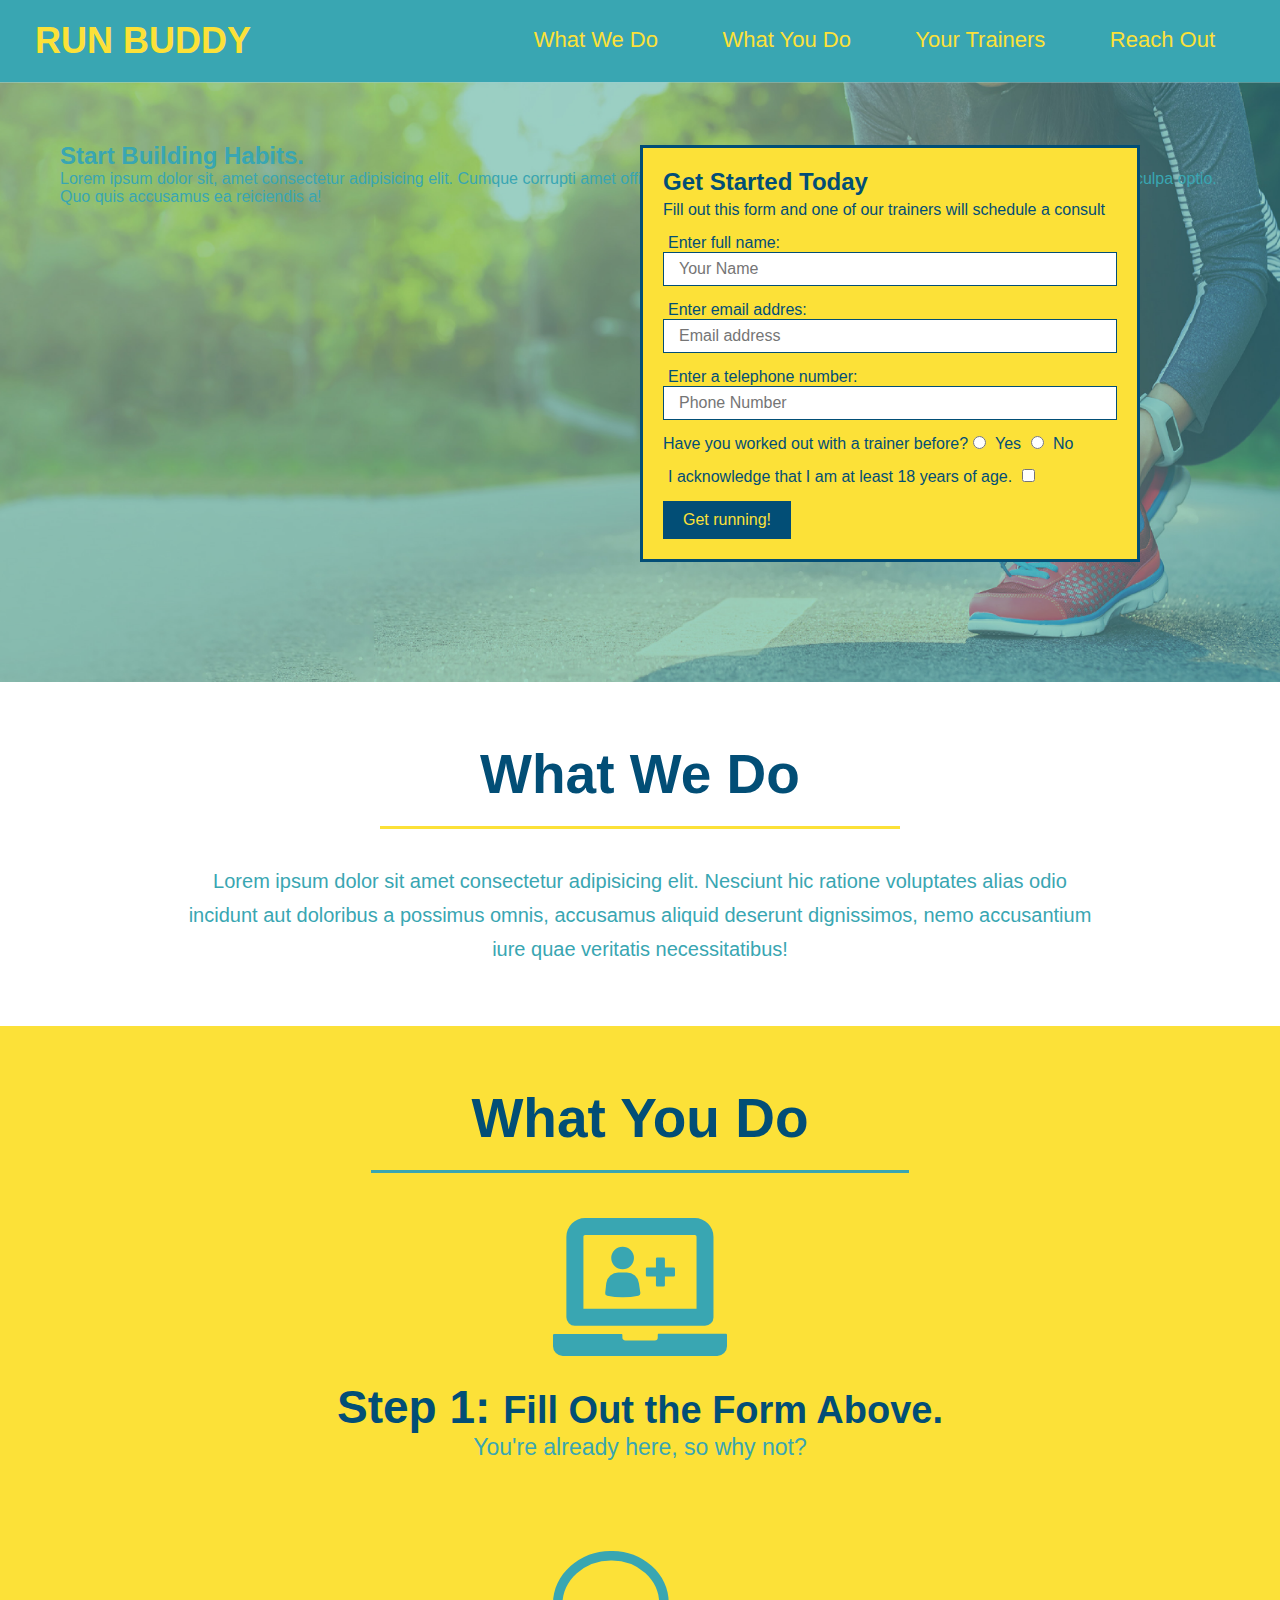
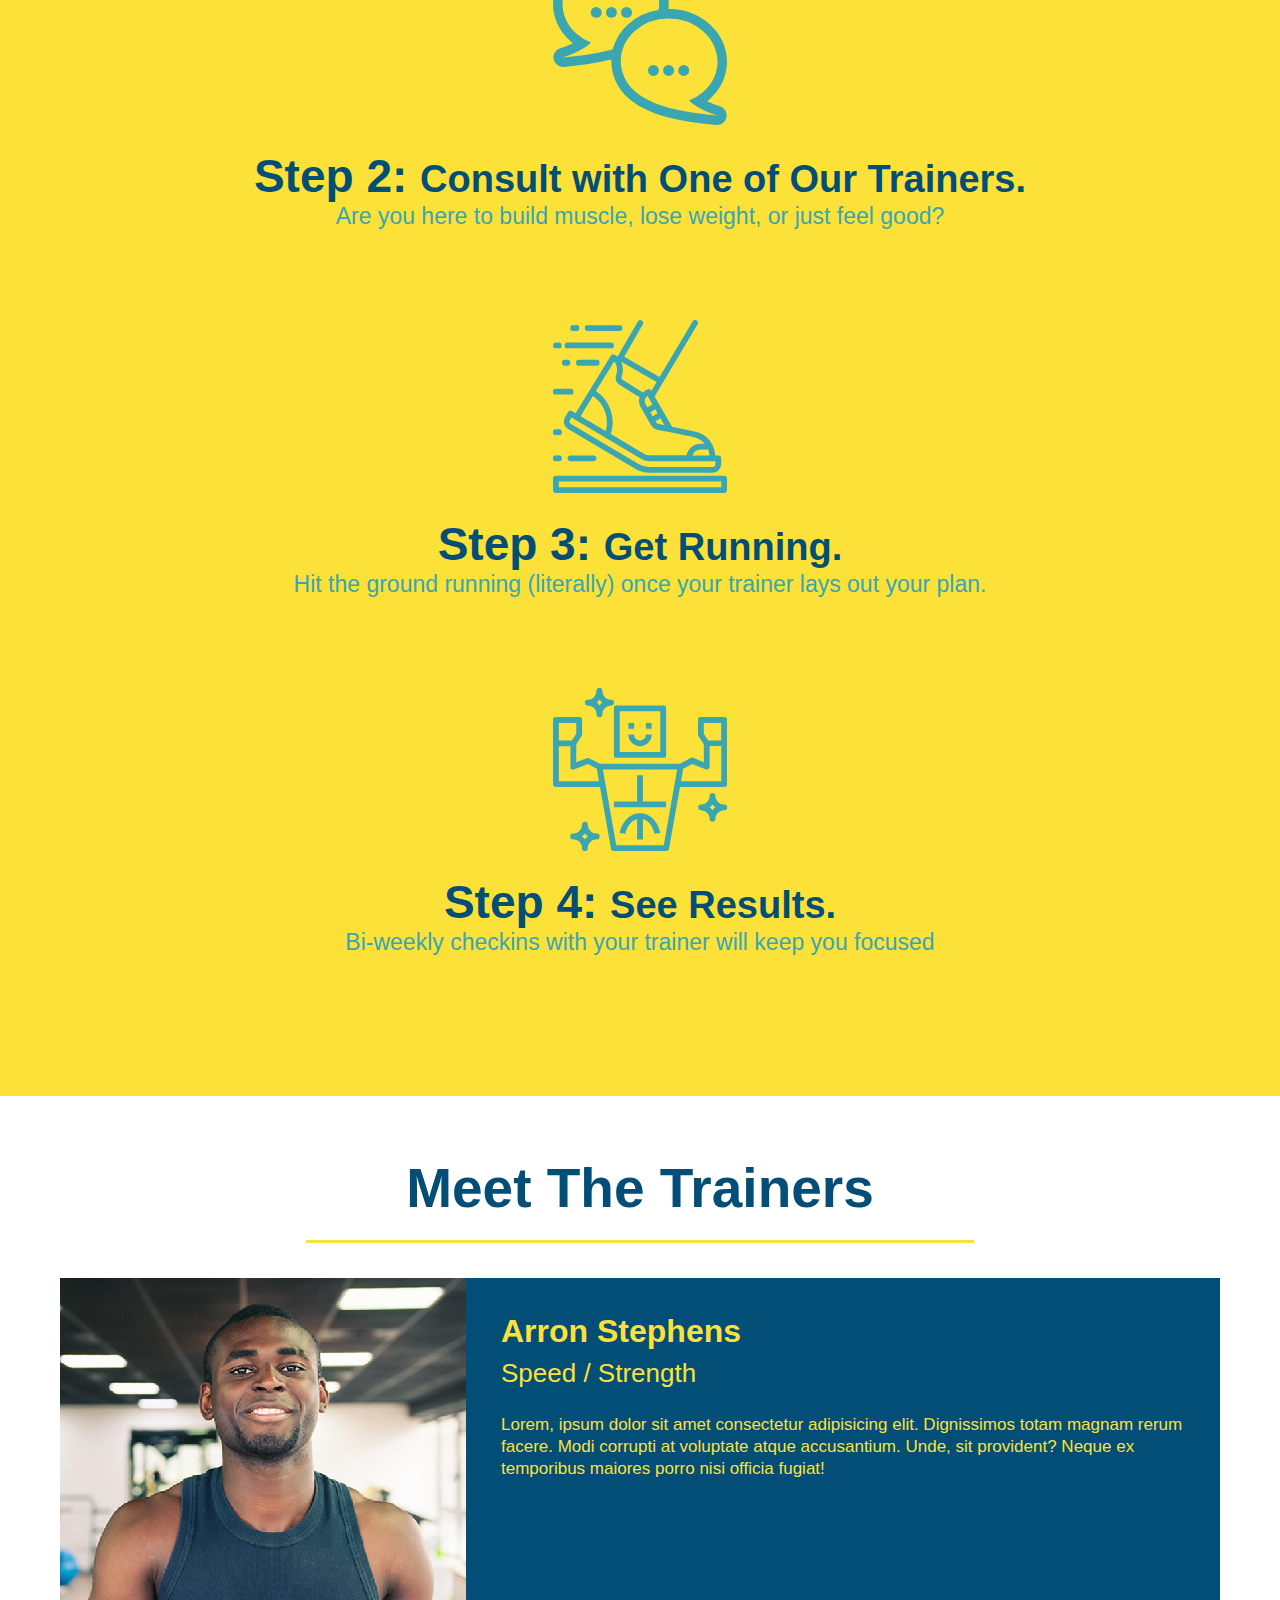
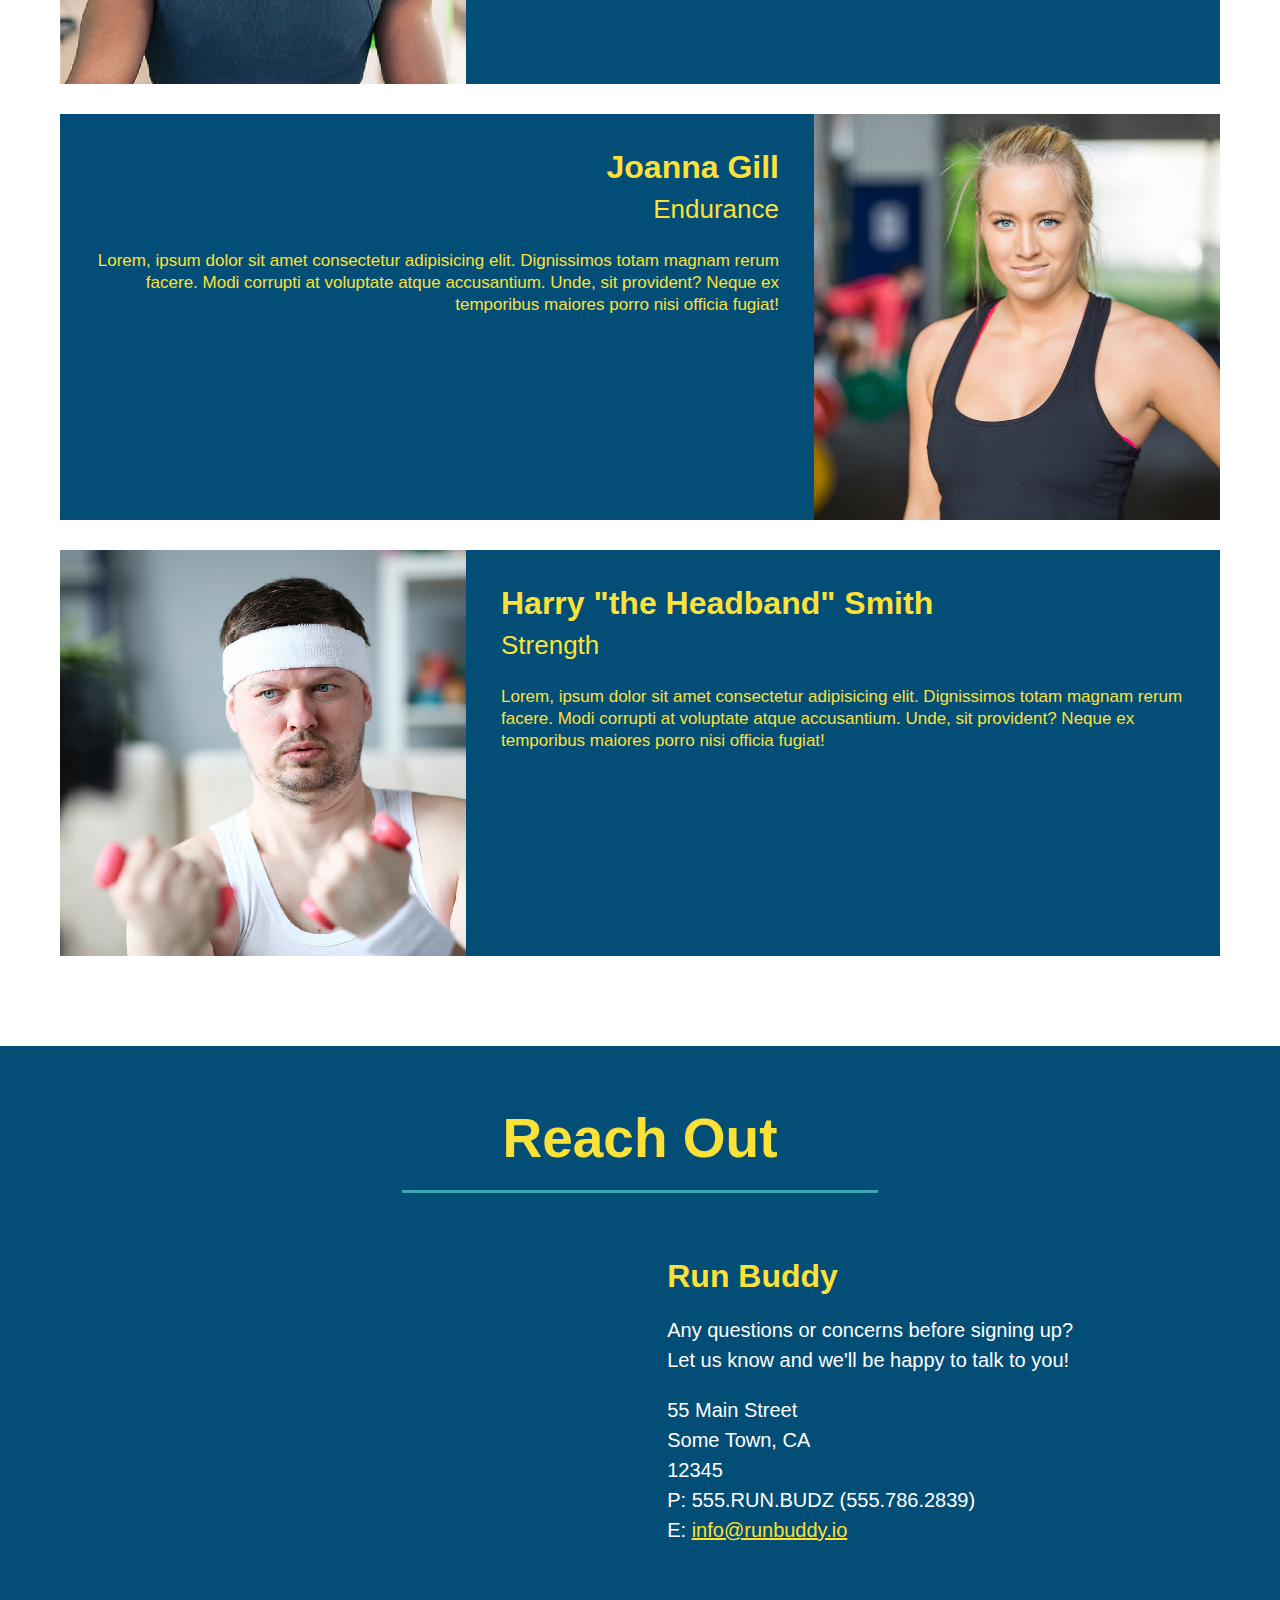
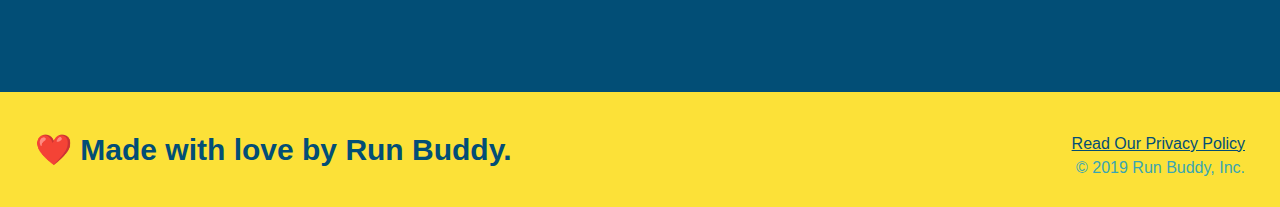
==== index.html @ 81997b93 "add content to hero, replace image" ====
<!DOCTYPE html>
<html lang="en">

<head>
    <meta charset="UTF-8" />
    <title> Run Buddy</title>
    <link rel="stylesheet" href="./assets/css/style.css" />
</head>
   
<body>
    <!-- navigation-->
    <header>
        <h1> 
            <a href="./index.html">RUN BUDDY</a>
        </h1>
        <nav>
            <ul>
                <li>
                    <a href="#what-we-do">What We Do</a>
                </li>
                <li>
                    <a href="#what-you-do">What You Do</a>
                </li>
                <li>
                    <a href="#your-trainers">Your Trainers</a>
                </li>
                <li>
                    <a href="#reach-out">Reach Out</a>
                </li>
            </ul>
        </nav>
    </header>

    <!-- hero/jumbotron-->
    <section class='hero'>
        <div class="hero-cta">
            <h2>Start Building Habits.</h2>
            <p>
                Lorem ipsum dolor sit, amet consectetur adipisicing elit. Cumque corrupti amet officia quaerat in iste quasi earum voluptas molestiae ea ullam expedita, culpa optio. Quo quis accusamus ea reiciendis a!
            </p>
        </div>
        <div class="hero-form">
            <h3>Get Started Today</h3>
            <p>Fill out this form and one of our trainers will schedule a consult</p>
        <!-- form element-->
        <form>
            <label for="name">Enter full name:</label>
            <input type="text" placeholder="Your Name" name="name" id="name" class="form-input" />
            <label for="email">Enter email addres:</label>
            <input type="email" placeholder="Email address" name="email" id="email" class="form-input" />
            <label for="phone">Enter a telephone number:</label>
            <input type="tel" placeholder="Phone Number" name="phone" id="phone" class="form-input" />
            <p>
                Have you worked out with a trainer before?
                <input type="radio" name="trainer-confirm" id="trainer-yes" />
                <label for="trainer-yes">Yes</label>
                <input type="radio" name="trainer-confirm" id="trainer-no" />
                <label for="trainer-no">No</label>
            </p>
            <p>
                <label for="checkbox">
                    I acknowledge that I am at least 18 years of age.
                </label>
                <input type="checkbox" name="age-confirm" id="checkbox" />
            </p>
            <button type="submit">
                Get running!
            </button>
        </form>
        </div>
    </section>
        
    <!-- "what we do" section-->
    <section id="what-we-do" class="intro">
        <h2 class="section-title primary-border">What We Do</h2>
        <p>
            Lorem ipsum dolor sit amet consectetur adipisicing elit. Nesciunt hic ratione voluptates alias odio incidunt aut doloribus a possimus omnis, accusamus aliquid deserunt dignissimos, nemo accusantium iure quae veritatis necessitatibus!
        </p>
    </section>

    <!-- "what you do" section-->
    <section id="what-you-do" class="steps">
        <h2 class="section-title secondary-border"> What You Do</h2>

        <div>
            <img src="./assets/images/step-1.svg" alt="" />
            <h3>Step 1: <span>Fill Out the Form Above.</span></h3>
            <p>You're already here, so why not?</p>
        </div>

        <div>
            <img src="./assets/images/step-2.svg" alt="" />
            <h3>Step 2: <span>Consult with One of Our Trainers.</span></h3>
            <p>Are you here to build muscle, lose weight, or just feel good?</p>
        </div>

        <div>
            <img src="./assets/images/step-3.svg" alt="" />
            <h3>Step 3: <span>Get Running.</span></h3>
            <p>Hit the ground running (literally) once your trainer lays out your plan.</p>
        </div>

        <div>
            <img src="./assets/images/step-4.svg" alt="" />
            <h3>Step 4: <span>See Results.</span></h3>
            <p>Bi-weekly checkins with your trainer will keep you focused</p>
        </div>
    </section>

    <!-- "meet the trainers" section-->
    <section id="your-trainers" class="trainers">
        <h2 class="section-title primary-border">Meet The Trainers</h2>
        <!-- first trainer bio-->
        <article class="trainer">
            <img src="./assets/images/trainer-1.jpg" alt="Arron stephens in his workout clothes, ready to pump iron" />
            <div class="trainer-bio text-left">
                <h3>Arron Stephens</h3>
                <h4>Speed / Strength</h4>
                <p>
                    Lorem, ipsum dolor sit amet consectetur adipisicing elit. Dignissimos totam magnam rerum facere. Modi corrupti at voluptate atque accusantium. Unde, sit provident? Neque ex temporibus maiores porro nisi officia fugiat!
                </p>
            </div>
        </article>
        <!-- second trainer bio-->
        <article class="trainer">
            <div class="trainer-bio text-right">
                <h3>Joanna Gill</h3>
                <h4>Endurance</h4>
                <p>
                    Lorem, ipsum dolor sit amet consectetur adipisicing elit. Dignissimos totam magnam rerum facere. Modi corrupti at voluptate atque accusantium. Unde, sit provident? Neque ex temporibus maiores porro nisi officia fugiat!
                </p>
            </div>
            <img src="./assets/images/trainer-2.jpg" alt="Joanna Gill cooling off after a workout" />
        </article>
        <!-- third trainer bio-->
        <article class="trainer">
            <img src="./assets/images/trainer-3.jpg" alt="Harry Smith wearing a headband and lifting comically small pink weights" />
            <div class="trainer-bio text-left">
                <h3>Harry "the Headband" Smith</h3>
                <h4>Strength</h4>
                <p>
                    Lorem, ipsum dolor sit amet consectetur adipisicing elit. Dignissimos totam magnam rerum facere. Modi corrupti at voluptate atque accusantium. Unde, sit provident? Neque ex temporibus maiores porro nisi officia fugiat!
                </p>
            </div>
        </article>
    </section>

    <!-- "reach out" section-->
    <section id="reach-out" class="contact">
        <h2 class="section-title secondary-border">Reach Out</h2>
        <div class="contact-info">
            <iframe 
                src="https://www.google.com/maps/embed?pb=!1m18!1m12!1m3!1d3446.4292578360155!2d-97.71061668530689!3d30.253348315629456!2m3!1f0!2f0!3f0!3m2!1i1024!2i768!4f13.1!3m3!1m2!1s0x8644b42d68828623%3A0xf485d83ab73805e8!2s209%20Tillery%20Square%2C%20Austin%2C%20TX%2078702!5e0!3m2!1sen!2sus!4v1611860622263!5m2!1sen!2sus"
                frameborder="0" 
                style="border:0;" 
                allowfullscreen
                >
            </iframe>
            <div>
                <h3>Run Buddy</h3>
                <p>
                    Any questions or concerns before signing up?
                    <br />
                     Let us know and we'll be happy to talk to you!
                 </p>
                 <address>
                    55 Main Street <br />
                    Some Town, CA <br />
                    12345 <br />
                    P: 555.RUN.BUDZ (555.786.2839)<br />
                    E: <a href="mailto:info@runbuddy.io">info@runbuddy.io</a>
                </address>
            </div>
        </div>    
     </section>

     <!-- footer-->
    <footer>
        <h2>❤️ Made with love by Run Buddy. </h2>
        <div>
            <a href="./privacy-policy.html">Read Our Privacy Policy</a> <br />
            &copy; 2019 Run Buddy, Inc.
        </div>
    </footer>
</body>

</html>
---- assets/css/style.css ----
* {
    margin: 0;
    padding: 0;
    box-sizing: border-box;
}

body {
    color: #39a6b2;
    font-family: Helvetica, Arial, sans-serif;
}

/* Header Style Start */
header {
    padding: 20px 35px;
    background-color: #39a6b2;
}

header h1 {
    font-weight: bold;
    font-size: 36px;
    color: #fce138;
    margin:0;
    display: inline;
}

header a{
    text-decoration: none;
    color: #fce138;
}

header nav {
    float: right;
    margin: 7px 0;
}

header nav ul li {
    display: inline;
}

header nav ul li a {
    margin: 0 30px;
    font-weight: lighter;
    font-size: 22px;
}
/* Header Style End */

/*Footer Style Start */
footer {
    background: #fce138;
    width: 100%;
    padding: 40px 35px;
}

footer h2 {
    display: inline;
    color: #024e76;
    font-size: 30px;
    margin: 0;
}

footer div {
    float: right;
    line-height: 1.5;
    text-align: right;
}

footer a {
    color: #024e76
}

section {
    padding:60px;
}
/* Footer Style End*/

/*Hero Style Start*/
.hero {
    background-image: url("../images/hero-bg.jpg");
    height: 600px;
    background-size: cover;
    background-position: center;
    position: relative;
}

.hero-form {
    color: #024e76;
    background-color: #fce138;
    padding: 20px;
    width: 500px;
    border: solid 3px #024e76;
    position: absolute;
    bottom: 120px;
    right: 140px;
}

.hero-form h3 {
    font-size: 24px;
    margin: 0;
}

.hero-form p {
    margin: 5px 0 15px 0;
}

.form-input {
    border: 1px solid #024e76;
    display: block;
    padding: 7px 15px;
    font-size: 16px;
    color: #024e76;
    width: 100%;
    margin-bottom: 15px;
}

.hero-form label {
    margin: 0 5px;
}

.hero-form button {
    color: #fce138;
    background-color: #024e76;
    border: none;
    padding: 10px 20px;
    font-size: 16px;
}
/*Hero Style End*/

/* What We Do Start */
.intro {
    text-align: center;
}

.intro p {
    line-height: 1.7;
    color: #39a6b2;
    width: 80%;
    font-size: 20px;
    margin: 0 auto;
}

.steps {
    text-align: center;
    background: #fce138;
}

.steps div {
    margin-bottom: 80px;
}

.steps img {
    width: 15%;
    margin: 10px 0;
}

.steps h3 {
    color: #024e76;
    font-size: 46px;
    margin-top: 10px;
}

.steps p {
    color: #39a6b2;
    font-size: 23px;
}

.steps span {
    font-size: 38px;
}

.section-title {
    font-size: 55px;
    color: #024e76;
    margin-bottom: 35px;
    padding: 0 100px 20px 100px;
    display: inline-block;
    border-bottom: 3px solid;
}

.primary-border {
    border-color: #fce138;
}

.secondary-border {
    border-color: #39a6b2;
}
/* What We Do End */

/* Trainers Style Start */
.trainers {
    text-align: center;
}

.trainer {
    width: 900 px;
    margin: 0 auto 30px auto;
    background: #024e76;
    color: #fce138;
    overflow: auto;
}

.trainer img {
    width: 35%;
    float: left;
}

.trainer-bio {
    padding: 35px;
    float: left;
    width: 65%;
}

.text-left {
    text-align: left;
}

.text-right {
    text-align: right;
}

.trainer-bio h3 {
    font-size: 32px;
    margin-bottom: 8px;
}

.trainer-bio h4 {
    font-weight: lighter;
    font-size: 26px;
    margin-bottom: 25px;
}

.trainer-bio p {
    font-size: 17px;
    line-height: 1.3;
}
/* Trainers Style End */

/* Reach Out Style Start*/
.contact {
    text-align: center;
    background: #024e76;
}

.contact h2 {
    color: #fce138;
}

.contact-info iframe {
    width: 400px;
    height: 400px;
}

.contact-info div {
    width: 410px;
    display: inline-block;
    vertical-align: top;
    text-align: left;
    margin: 30px 0 0 60px;
    color: white;
}

.contact-info h3 {
    color: #fce138;
    font-size: 32px;
}

.contact-info p, 
.contact-info address {
    margin: 20px 0;
    line-height: 1.5;
    font-size: 20px;
    font-style: normal;
}

.contact-info a {
    color: #fce138;
}
/* Reach Out Style End*/
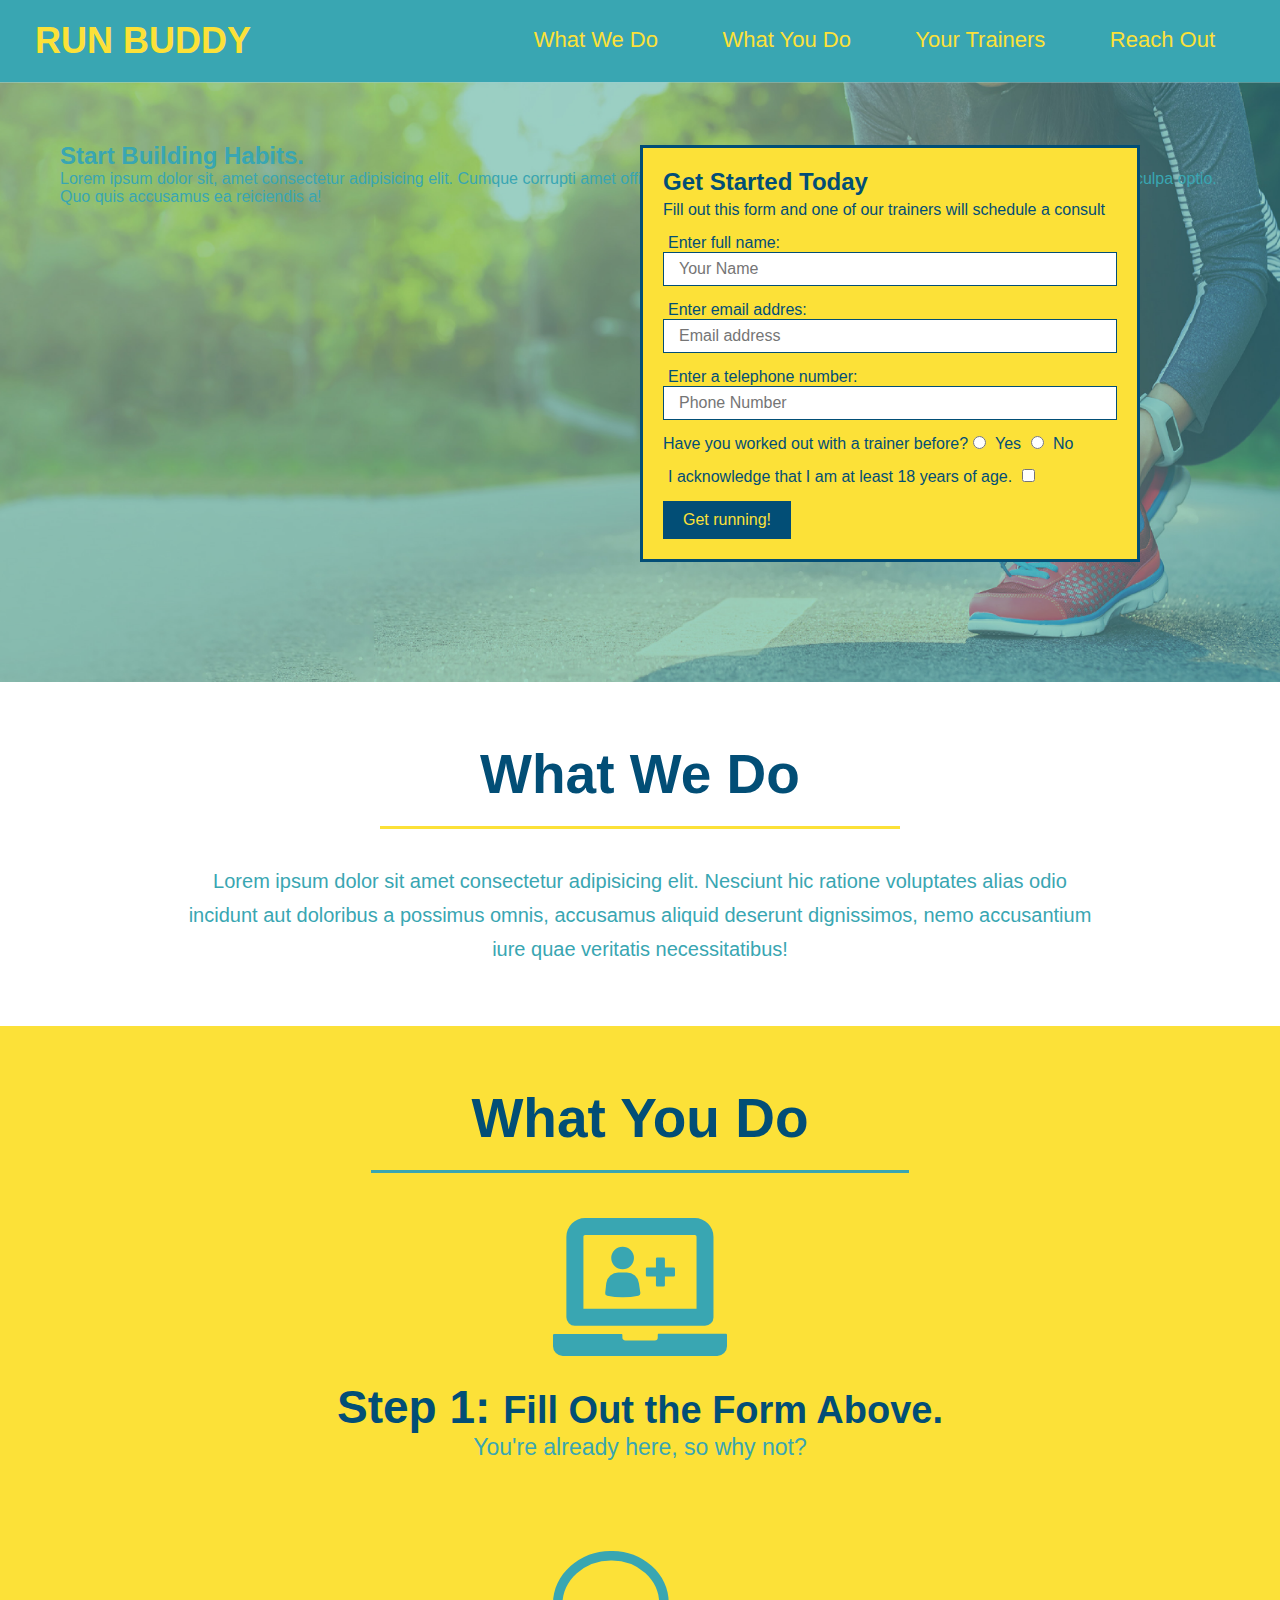
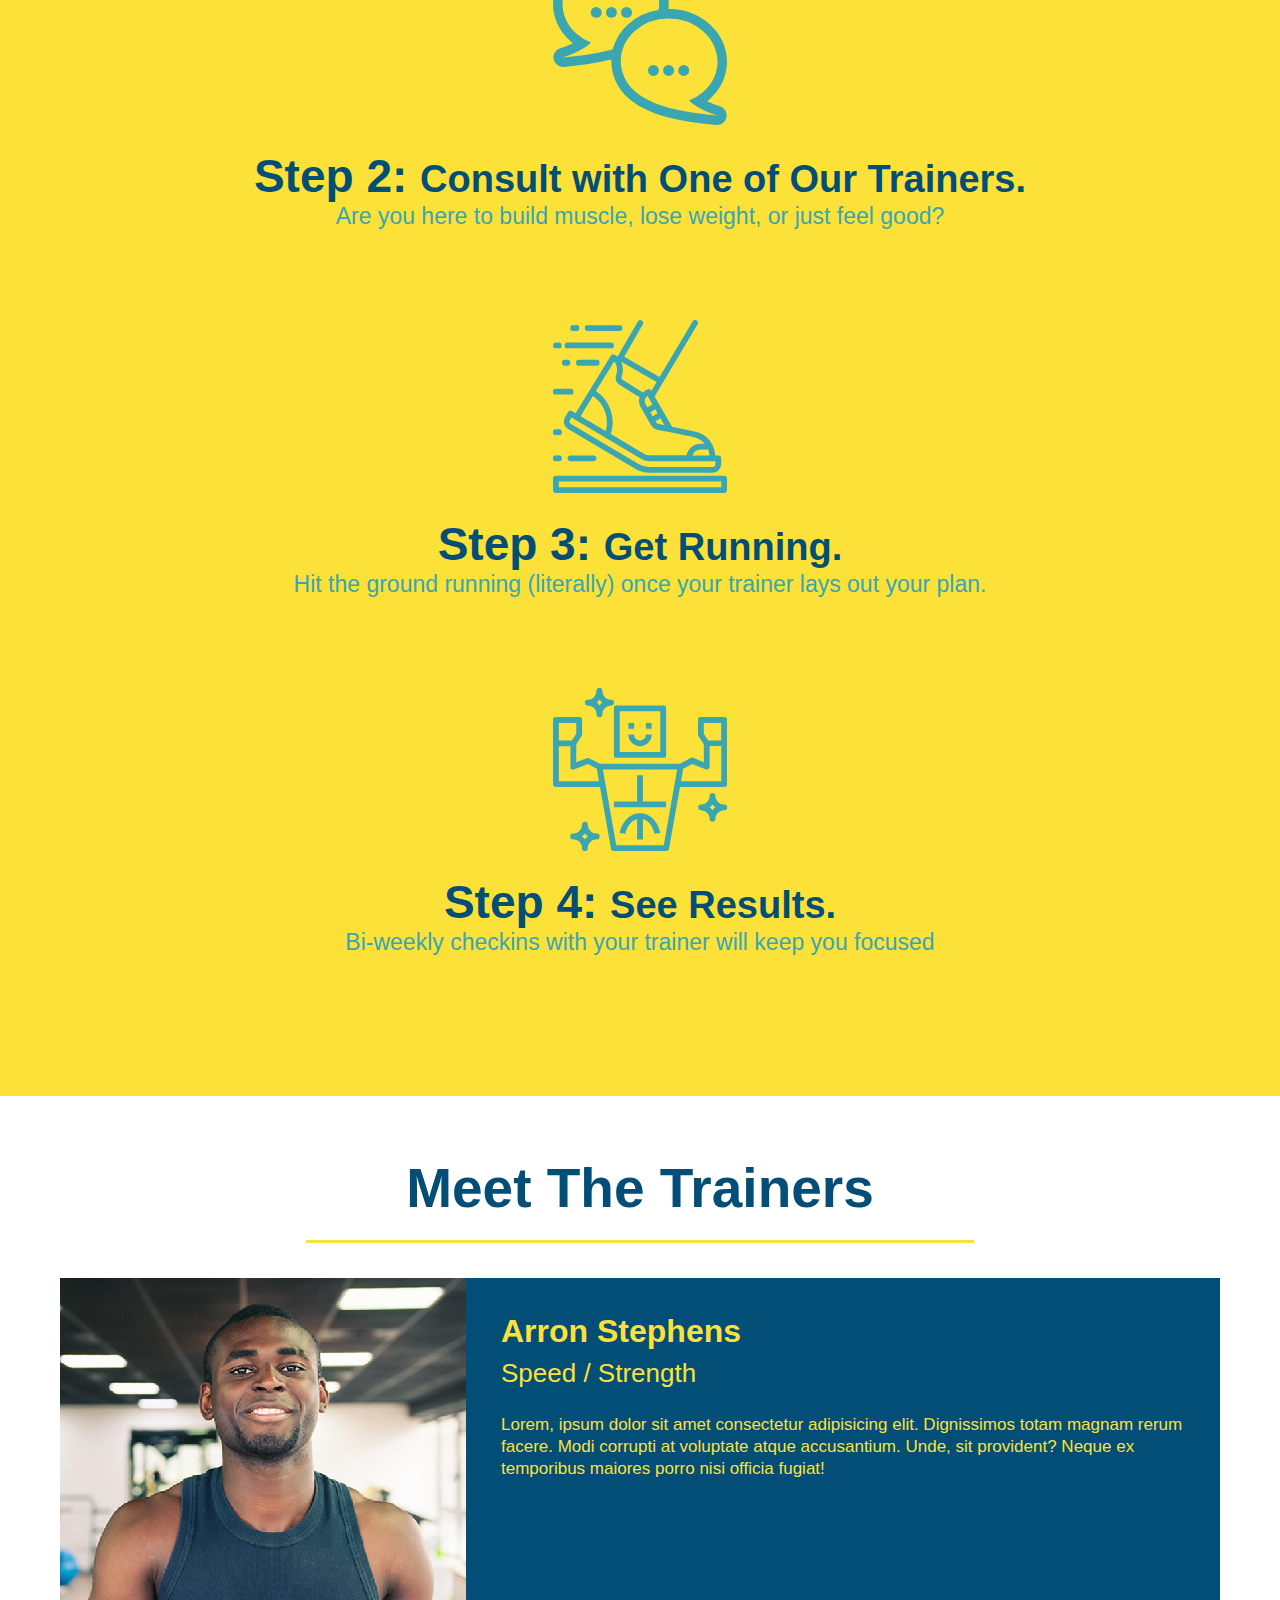
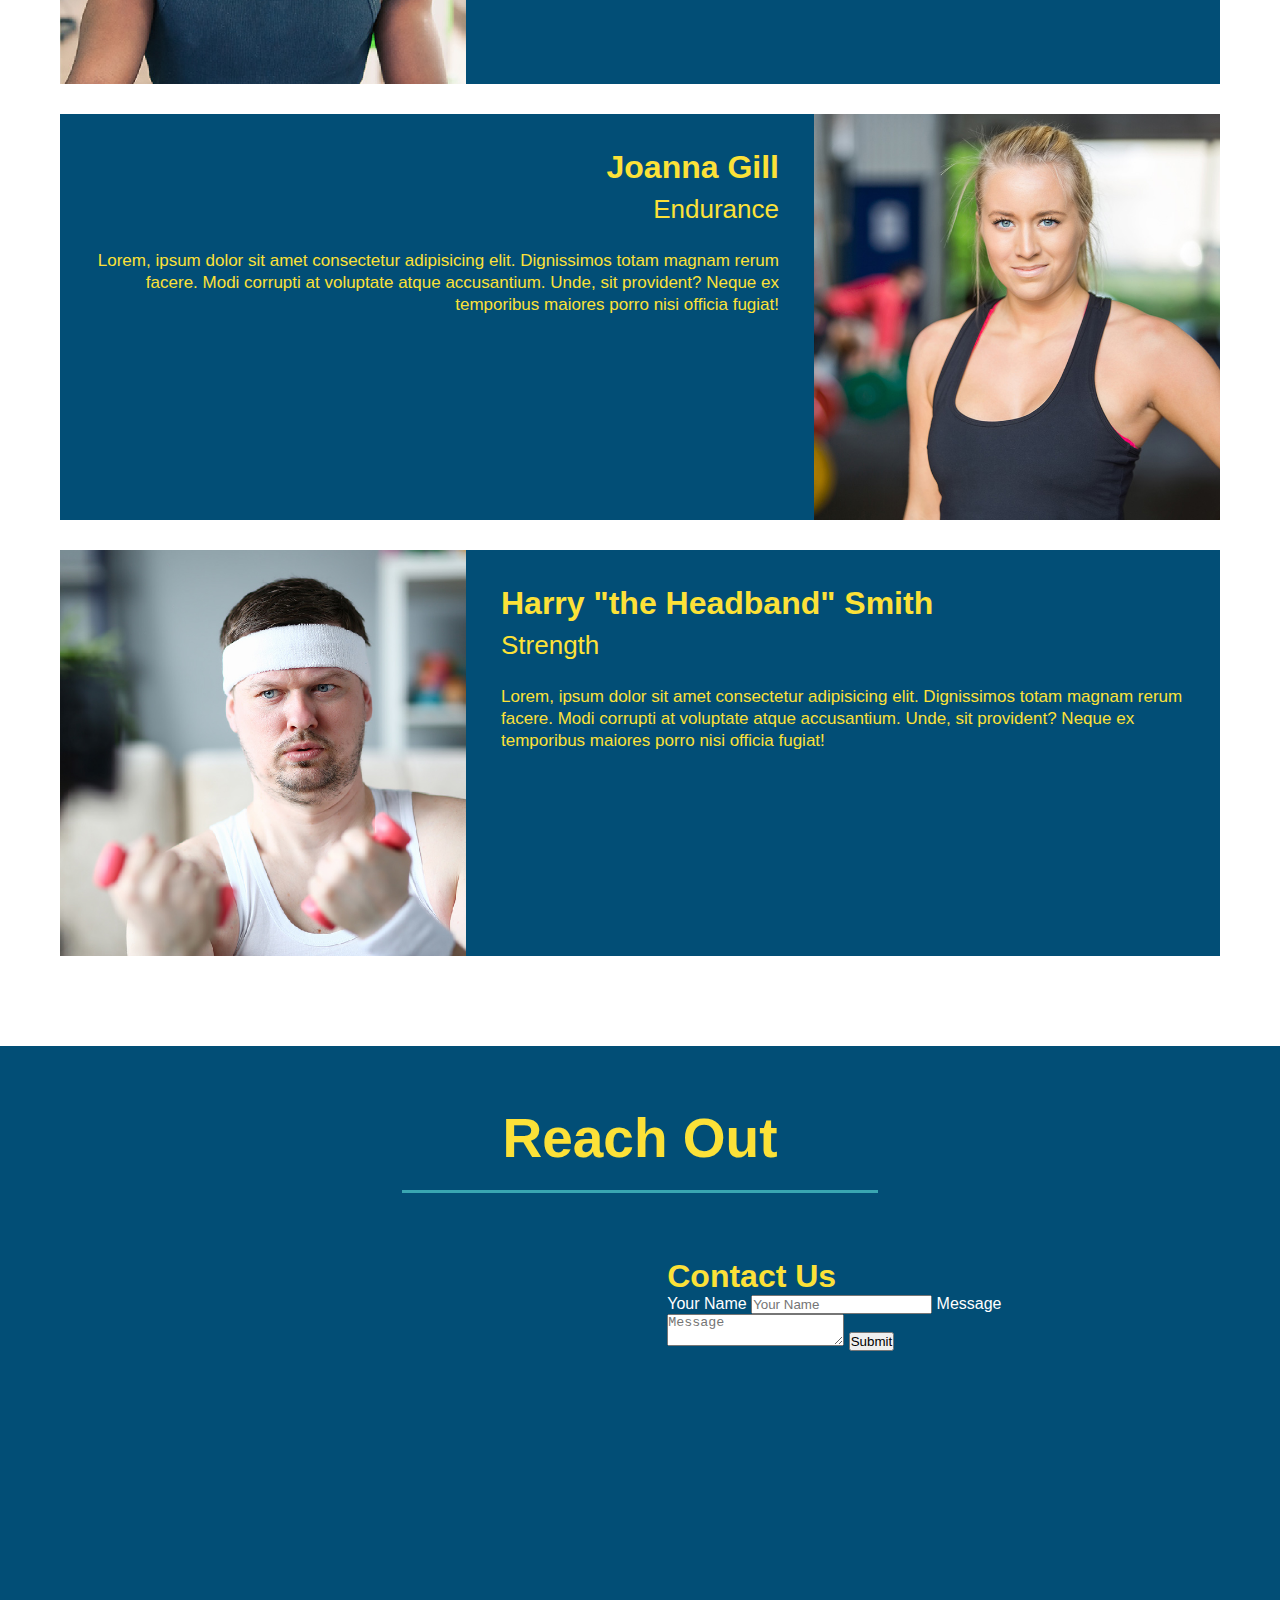
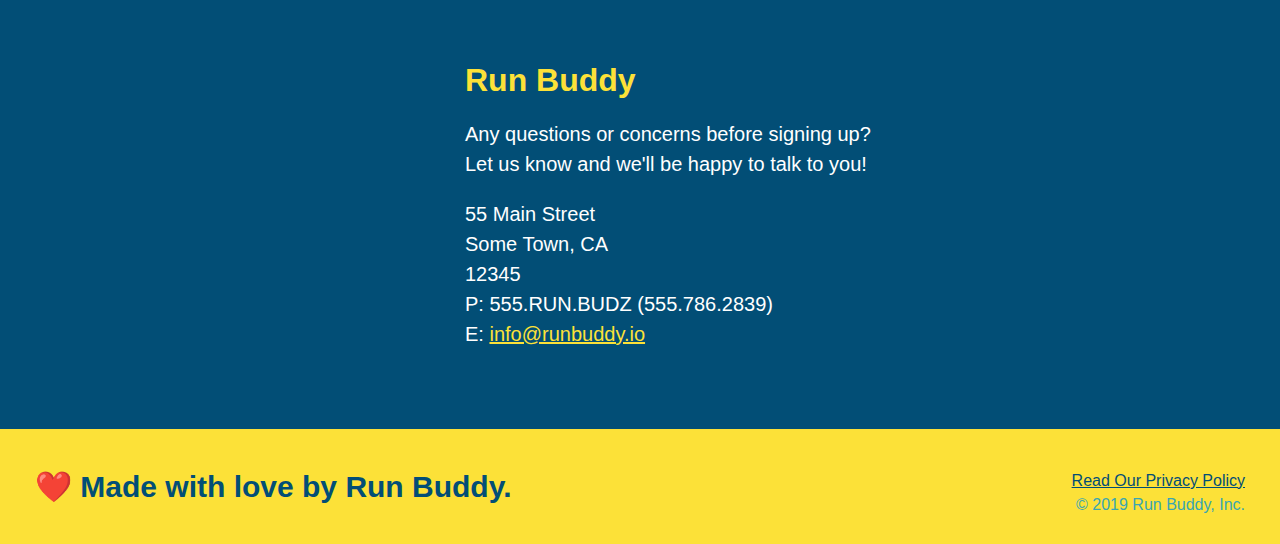
==== commit 1cef2538: "add contact form" ====
--- a/index.html
+++ b/index.html
@@ -156,6 +156,18 @@
                 allowfullscreen
                 >
             </iframe>
+            <div class="contact-form">
+                <h3>Contact Us</h3>
+                <form>
+                   <label for="contact-name">Your Name</label>
+                   <input type="text" id="contact-name" placeholder="Your Name" />
+              
+                   <label for="contact-message">Message</label>
+                   <textarea id="contact-message" placeholder="Message"></textarea>
+              
+                   <button type="submit">Submit</button>
+                </form>
+            </div>
             <div>
                 <h3>Run Buddy</h3>
                 <p>
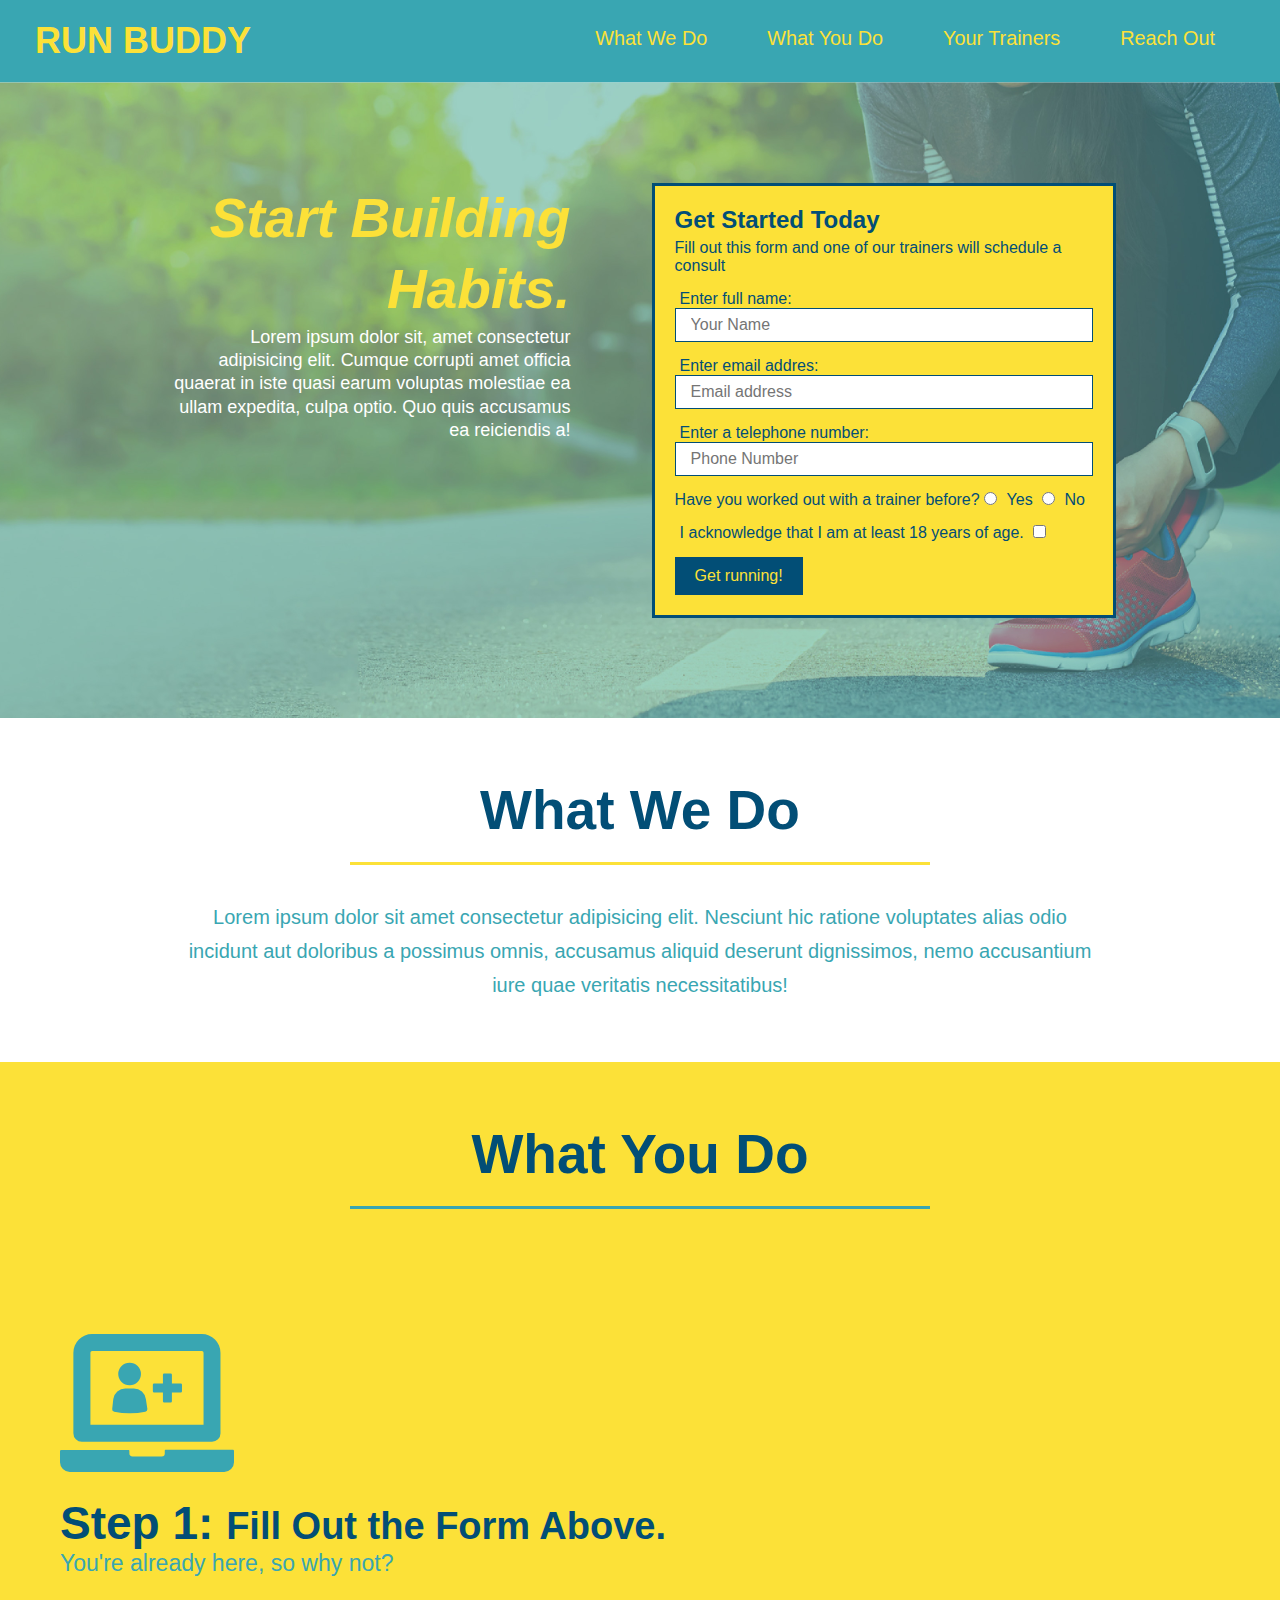
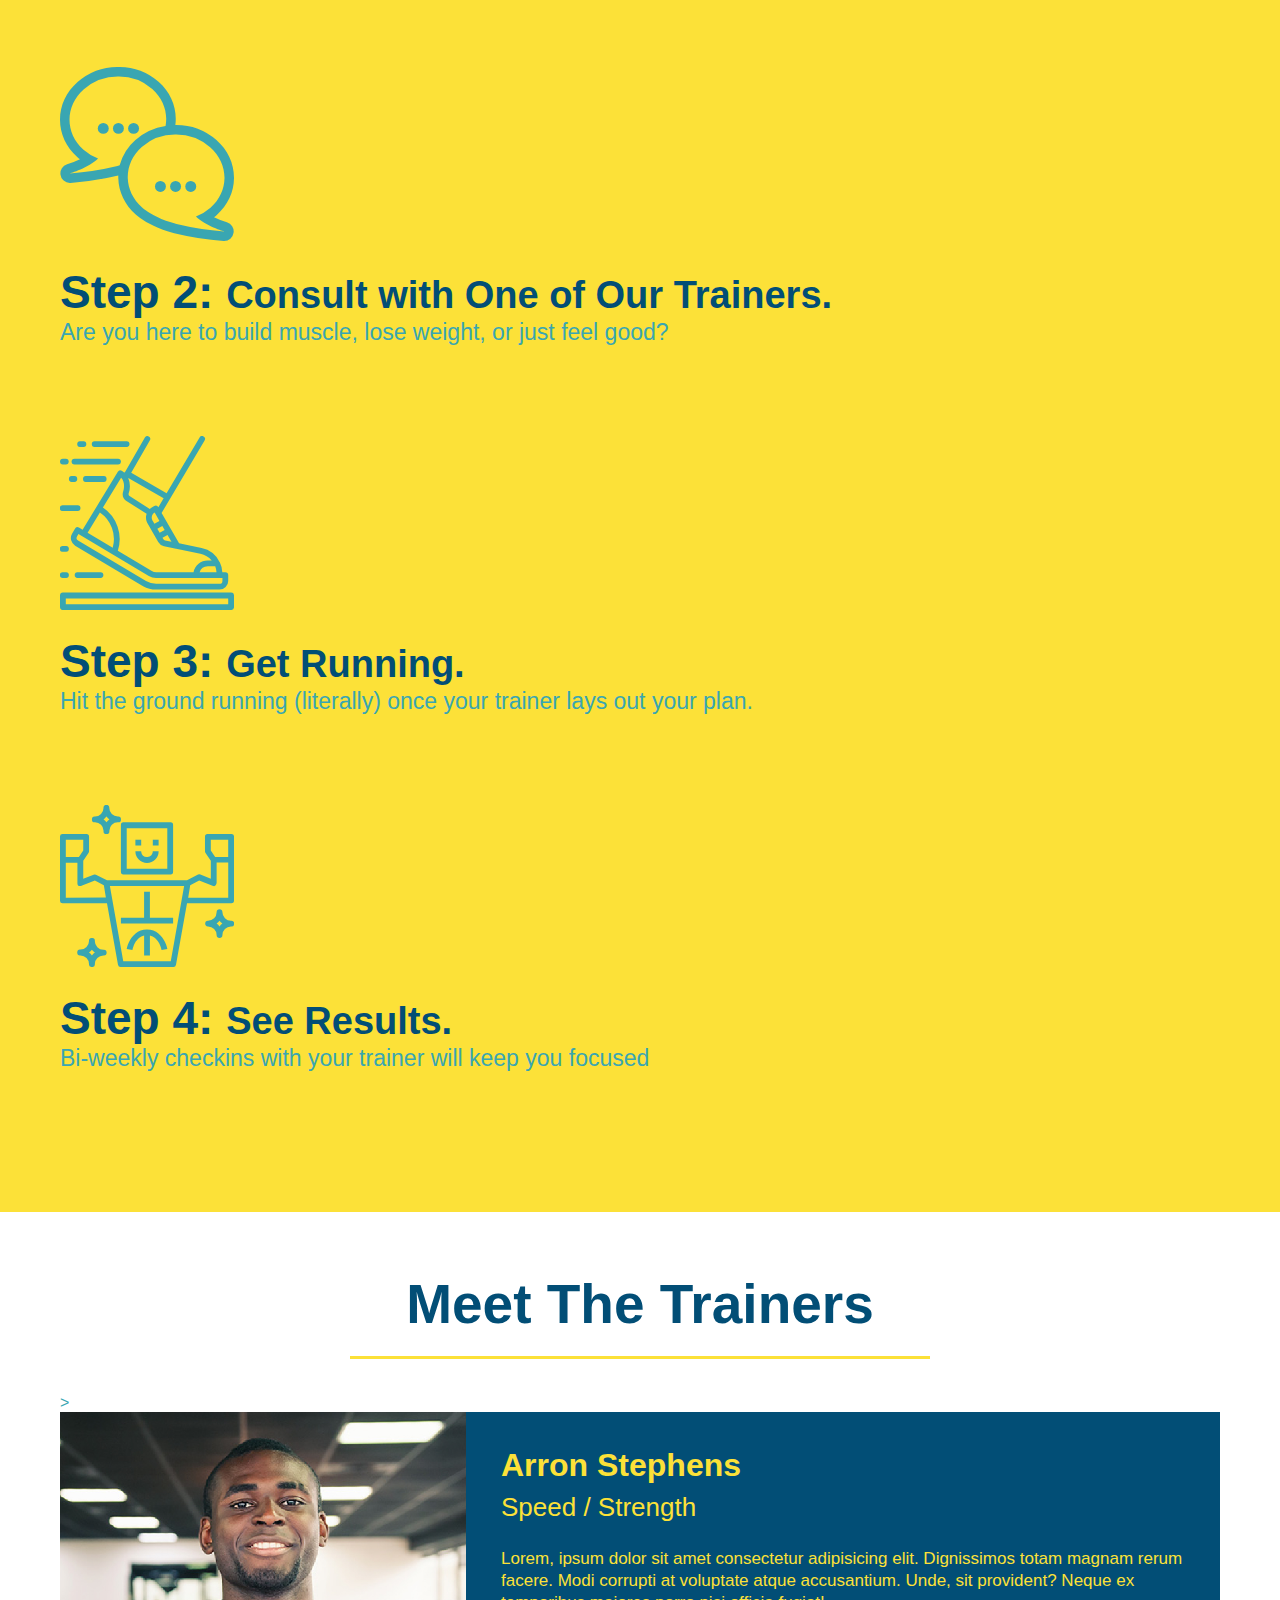
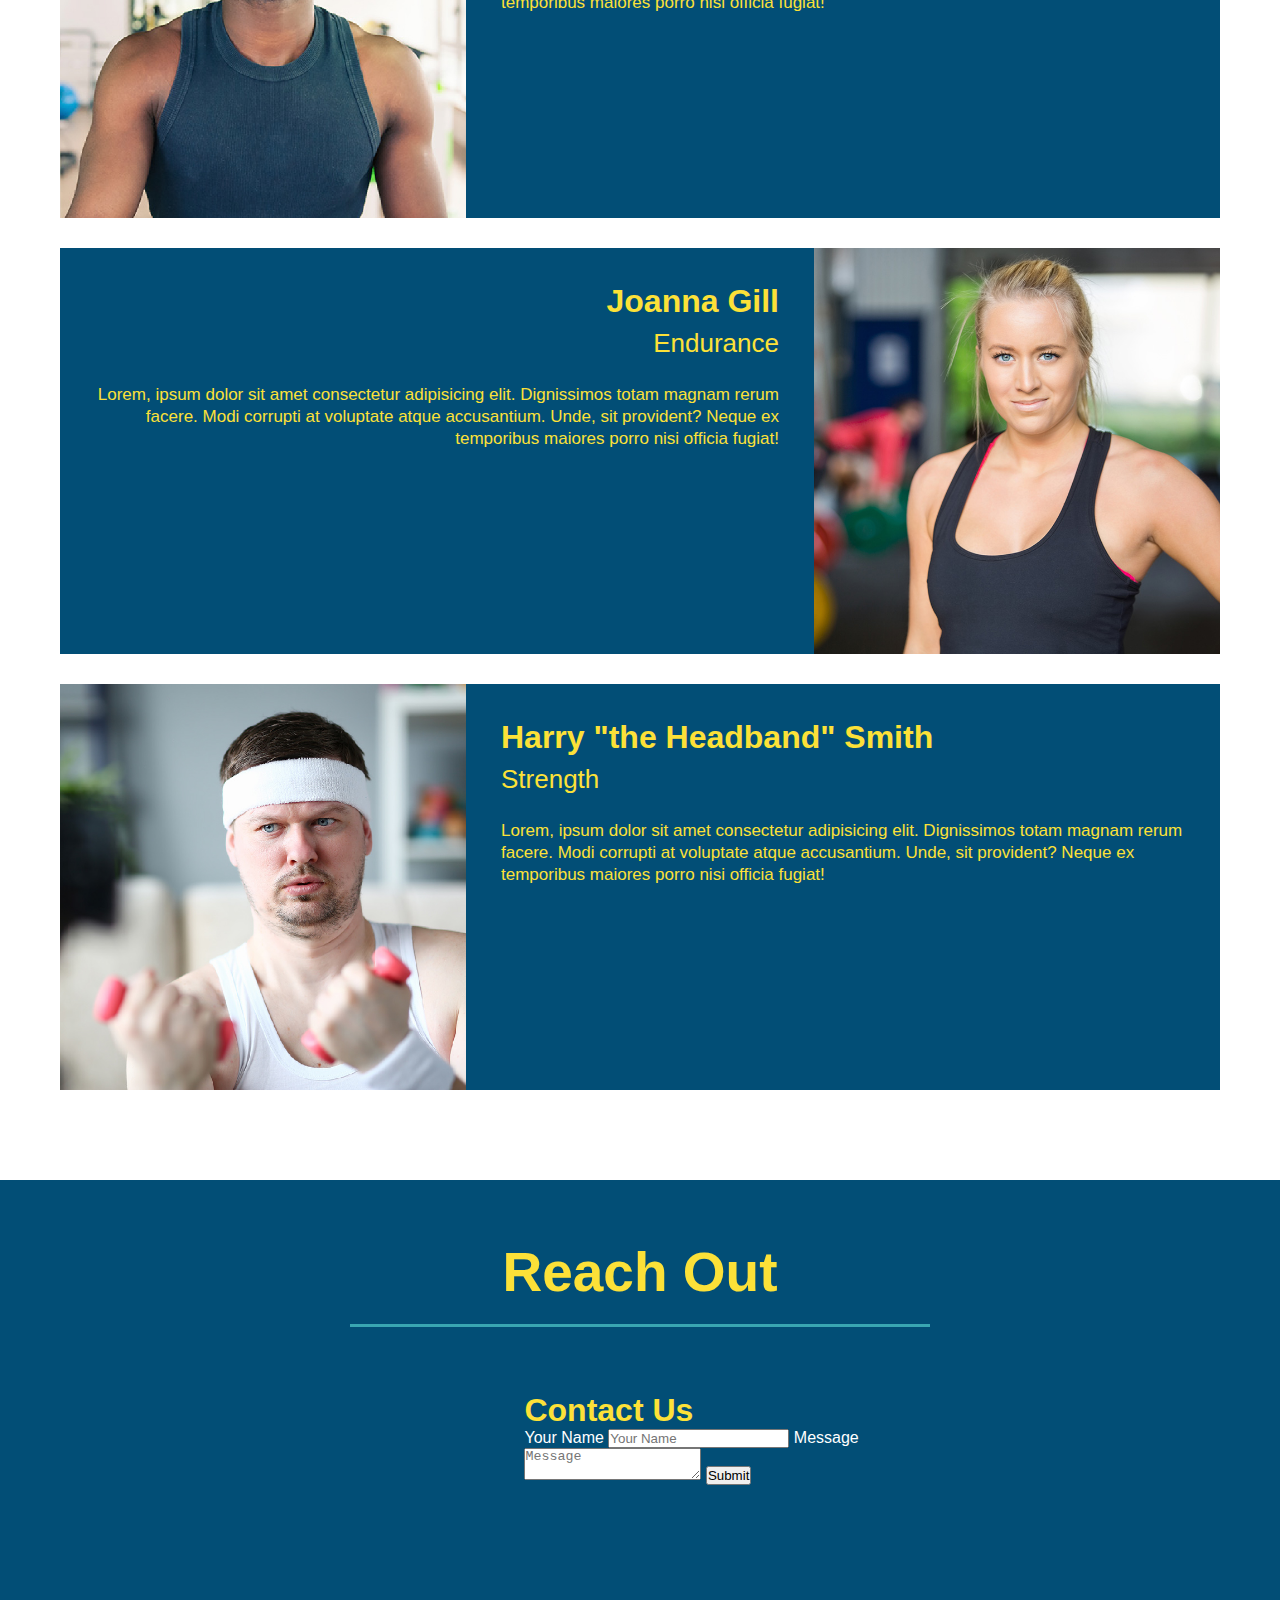
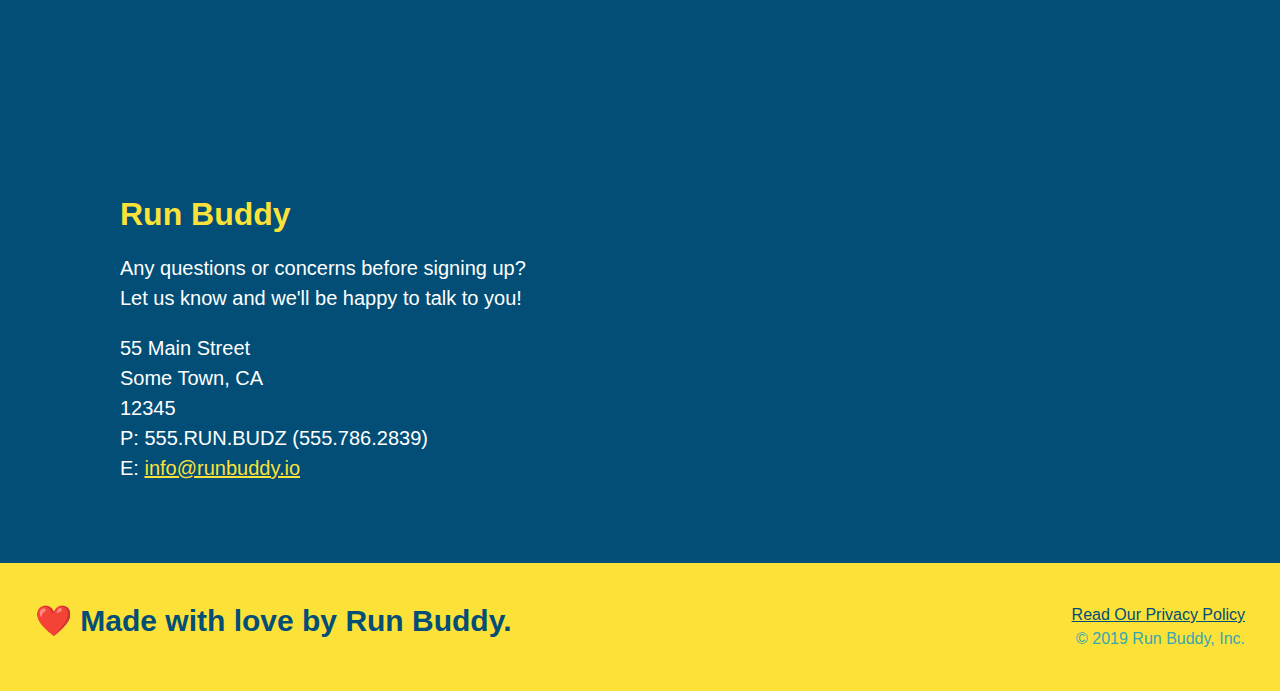
==== commit 472ce7dc: "add flexbox to section titles" ====
--- a/index.html
+++ b/index.html
@@ -72,7 +72,9 @@
         
     <!-- "what we do" section-->
     <section id="what-we-do" class="intro">
-        <h2 class="section-title primary-border">What We Do</h2>
+        <div class="flex-row">
+            <h2 class="section-title primary-border">What We Do</h2>
+        </div>  
         <p>
             Lorem ipsum dolor sit amet consectetur adipisicing elit. Nesciunt hic ratione voluptates alias odio incidunt aut doloribus a possimus omnis, accusamus aliquid deserunt dignissimos, nemo accusantium iure quae veritatis necessitatibus!
         </p>
@@ -80,8 +82,9 @@
 
     <!-- "what you do" section-->
     <section id="what-you-do" class="steps">
-        <h2 class="section-title secondary-border"> What You Do</h2>
-
+        <div class="flex-row">
+            <h2 class="section-title secondary-border"> What You Do</h2>
+        </div>
         <div>
             <img src="./assets/images/step-1.svg" alt="" />
             <h3>Step 1: <span>Fill Out the Form Above.</span></h3>
@@ -109,7 +112,9 @@
 
     <!-- "meet the trainers" section-->
     <section id="your-trainers" class="trainers">
-        <h2 class="section-title primary-border">Meet The Trainers</h2>
+        <div class="flex-row">
+            <h2 class="section-title primary-border">Meet The Trainers</h2>
+        </div>>
         <!-- first trainer bio-->
         <article class="trainer">
             <img src="./assets/images/trainer-1.jpg" alt="Arron stephens in his workout clothes, ready to pump iron" />
@@ -147,8 +152,10 @@
 
     <!-- "reach out" section-->
     <section id="reach-out" class="contact">
-        <h2 class="section-title secondary-border">Reach Out</h2>
-        <div class="contact-info">
+        <div class="flex-row">
+            <h2 class="section-title secondary-border">Reach Out</h2>
+        </div>
+            <div class="contact-info">
             <iframe 
                 src="https://www.google.com/maps/embed?pb=!1m18!1m12!1m3!1d3446.4292578360155!2d-97.71061668530689!3d30.253348315629456!2m3!1f0!2f0!3f0!3m2!1i1024!2i768!4f13.1!3m3!1m2!1s0x8644b42d68828623%3A0xf485d83ab73805e8!2s209%20Tillery%20Square%2C%20Austin%2C%20TX%2078702!5e0!3m2!1sen!2sus!4v1611860622263!5m2!1sen!2sus"
                 frameborder="0" 
--- a/assets/css/style.css
+++ b/assets/css/style.css
@@ -11,6 +11,9 @@
 
 /* Header Style Start */
 header {
+    display: flex;
+    justify-content: space-between;
+    flex-wrap: wrap;
     padding: 20px 35px;
     background-color: #39a6b2;
 }
@@ -20,7 +23,6 @@
     font-size: 36px;
     color: #fce138;
     margin:0;
-    display: inline;
 }
 
 header a{
@@ -29,18 +31,21 @@
 }
 
 header nav {
-    float: right;
     margin: 7px 0;
 }
 
-header nav ul li {
-    display: inline;
+header nav ul {
+    display: flex;
+    flex-wrap: wrap;
+    justify-content: space-between;
+    align-items: center;
+    list-style: none;
 }
 
 header nav ul li a {
     margin: 0 30px;
     font-weight: lighter;
-    font-size: 22px;
+    font-size: 1.55vw;
 }
 /* Header Style End */
 
@@ -49,17 +54,18 @@
     background: #fce138;
     width: 100%;
     padding: 40px 35px;
+    display: flex;
+    justify-content: space-between;
+    flex-wrap: wrap;
 }
 
 footer h2 {
-    display: inline;
     color: #024e76;
     font-size: 30px;
     margin: 0;
 }
 
 footer div {
-    float: right;
     line-height: 1.5;
     text-align: right;
 }
@@ -76,21 +82,35 @@
 /*Hero Style Start*/
 .hero {
     background-image: url("../images/hero-bg.jpg");
-    height: 600px;
     background-size: cover;
     background-position: center;
-    position: relative;
+    display: flex;
+    justify-content: center;
+    flex-wrap: wrap;
+}
+
+.hero-cta {
+    width: 35%;
+    text-align: right;
+    margin: 3.5%;
+    color: #fff;
+    font-size: 18px;
+    line-height: 1.3;
+}
+
+.hero-cta h2 {
+    font-style: italic;
+    font-size: 55px;
+    color: #fce138;
 }
 
 .hero-form {
     color: #024e76;
     background-color: #fce138;
     padding: 20px;
-    width: 500px;
     border: solid 3px #024e76;
-    position: absolute;
-    bottom: 120px;
-    right: 140px;
+    width: 40%;
+    margin: 3.5%;
 }
 
 .hero-form h3 {
@@ -126,9 +146,6 @@
 /*Hero Style End*/
 
 /* What We Do Start */
-.intro {
-    text-align: center;
-}
 
 .intro p {
     line-height: 1.7;
@@ -136,10 +153,10 @@
     width: 80%;
     font-size: 20px;
     margin: 0 auto;
+    text-align: center;
 }
 
 .steps {
-    text-align: center;
     background: #fce138;
 }
 
@@ -170,10 +187,11 @@
 .section-title {
     font-size: 55px;
     color: #024e76;
-    margin-bottom: 35px;
-    padding: 0 100px 20px 100px;
-    display: inline-block;
     border-bottom: 3px solid;
+    padding-bottom: 20px;
+    text-align: center;
+    margin: 0 auto 35px auto;
+    width: 50%;
 }
 
 .primary-border {
@@ -186,9 +204,6 @@
 /* What We Do End */
 
 /* Trainers Style Start */
-.trainers {
-    text-align: center;
-}
 
 .trainer {
     width: 900 px;
@@ -217,6 +232,10 @@
     text-align: right;
 }
 
+.flex-row {
+    display: flex;
+}
+
 .trainer-bio h3 {
     font-size: 32px;
     margin-bottom: 8px;
@@ -236,7 +255,6 @@
 
 /* Reach Out Style Start*/
 .contact {
-    text-align: center;
     background: #024e76;
 }
 
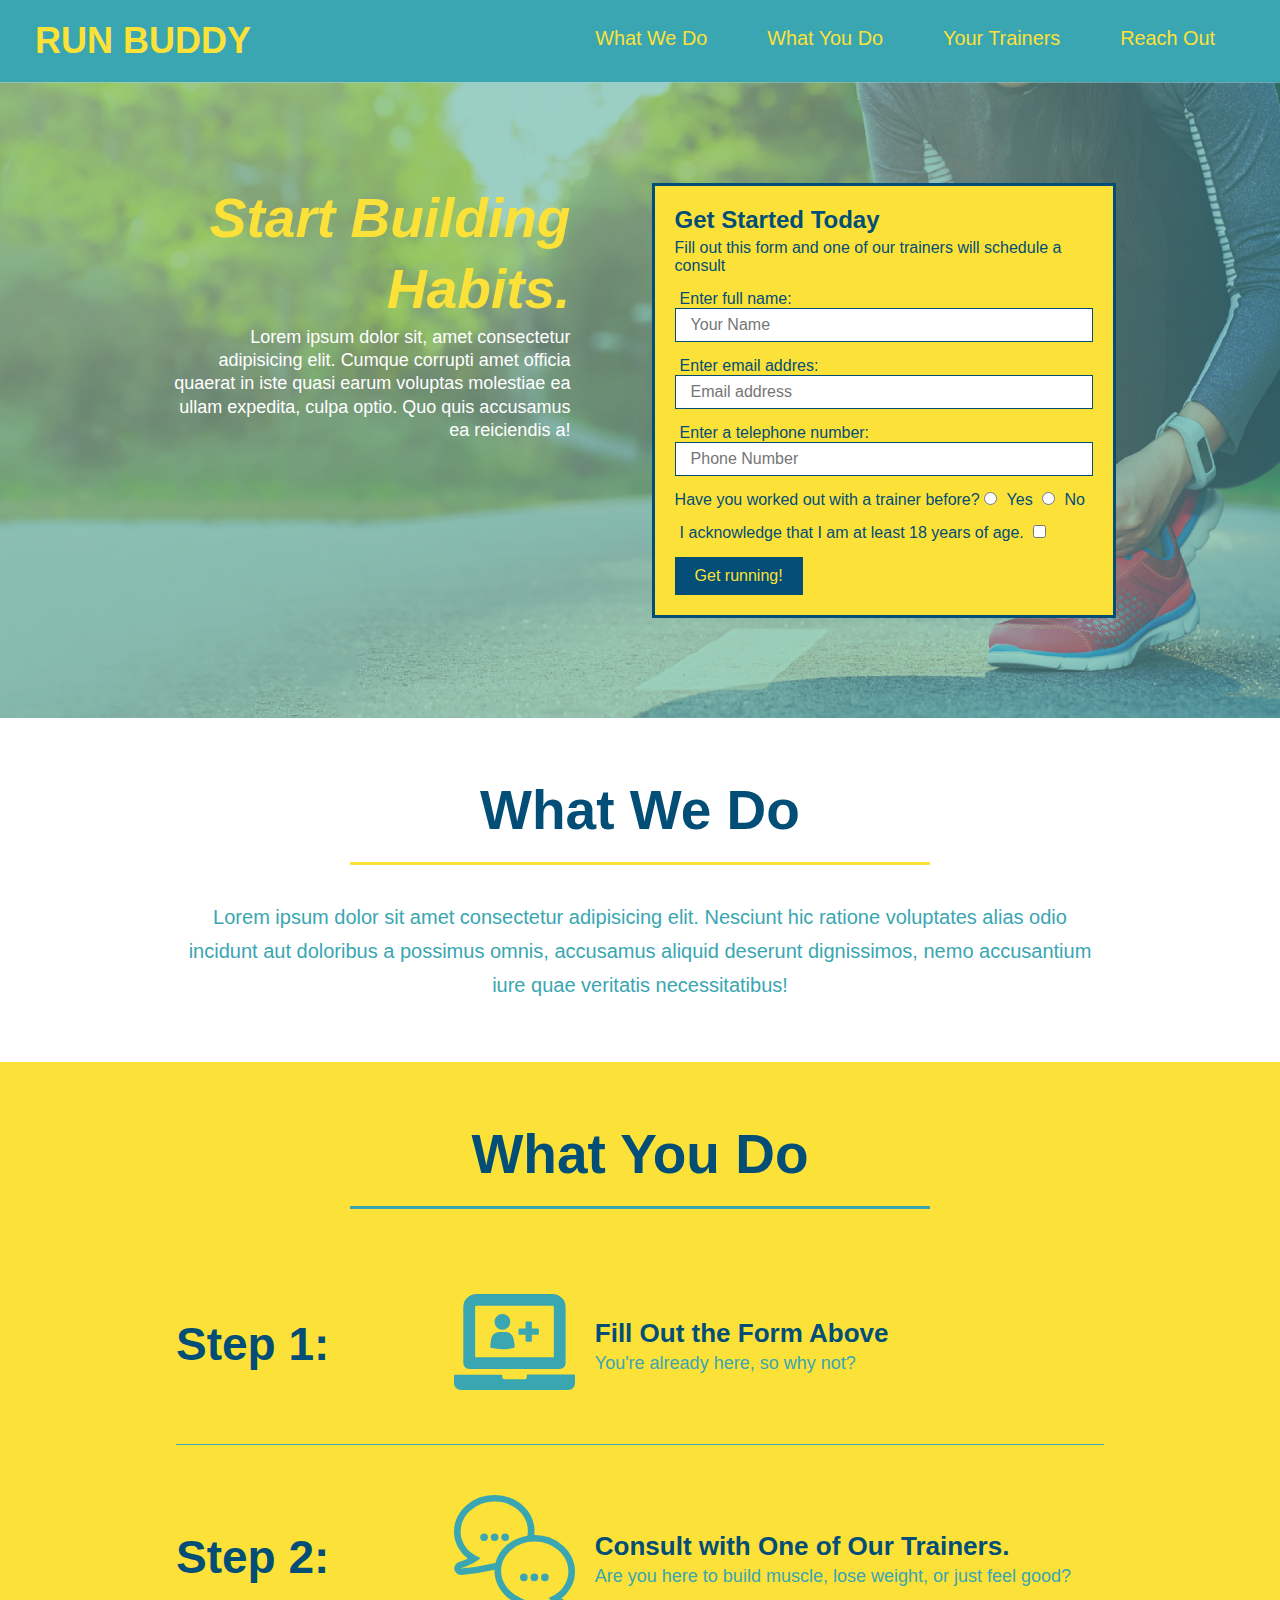
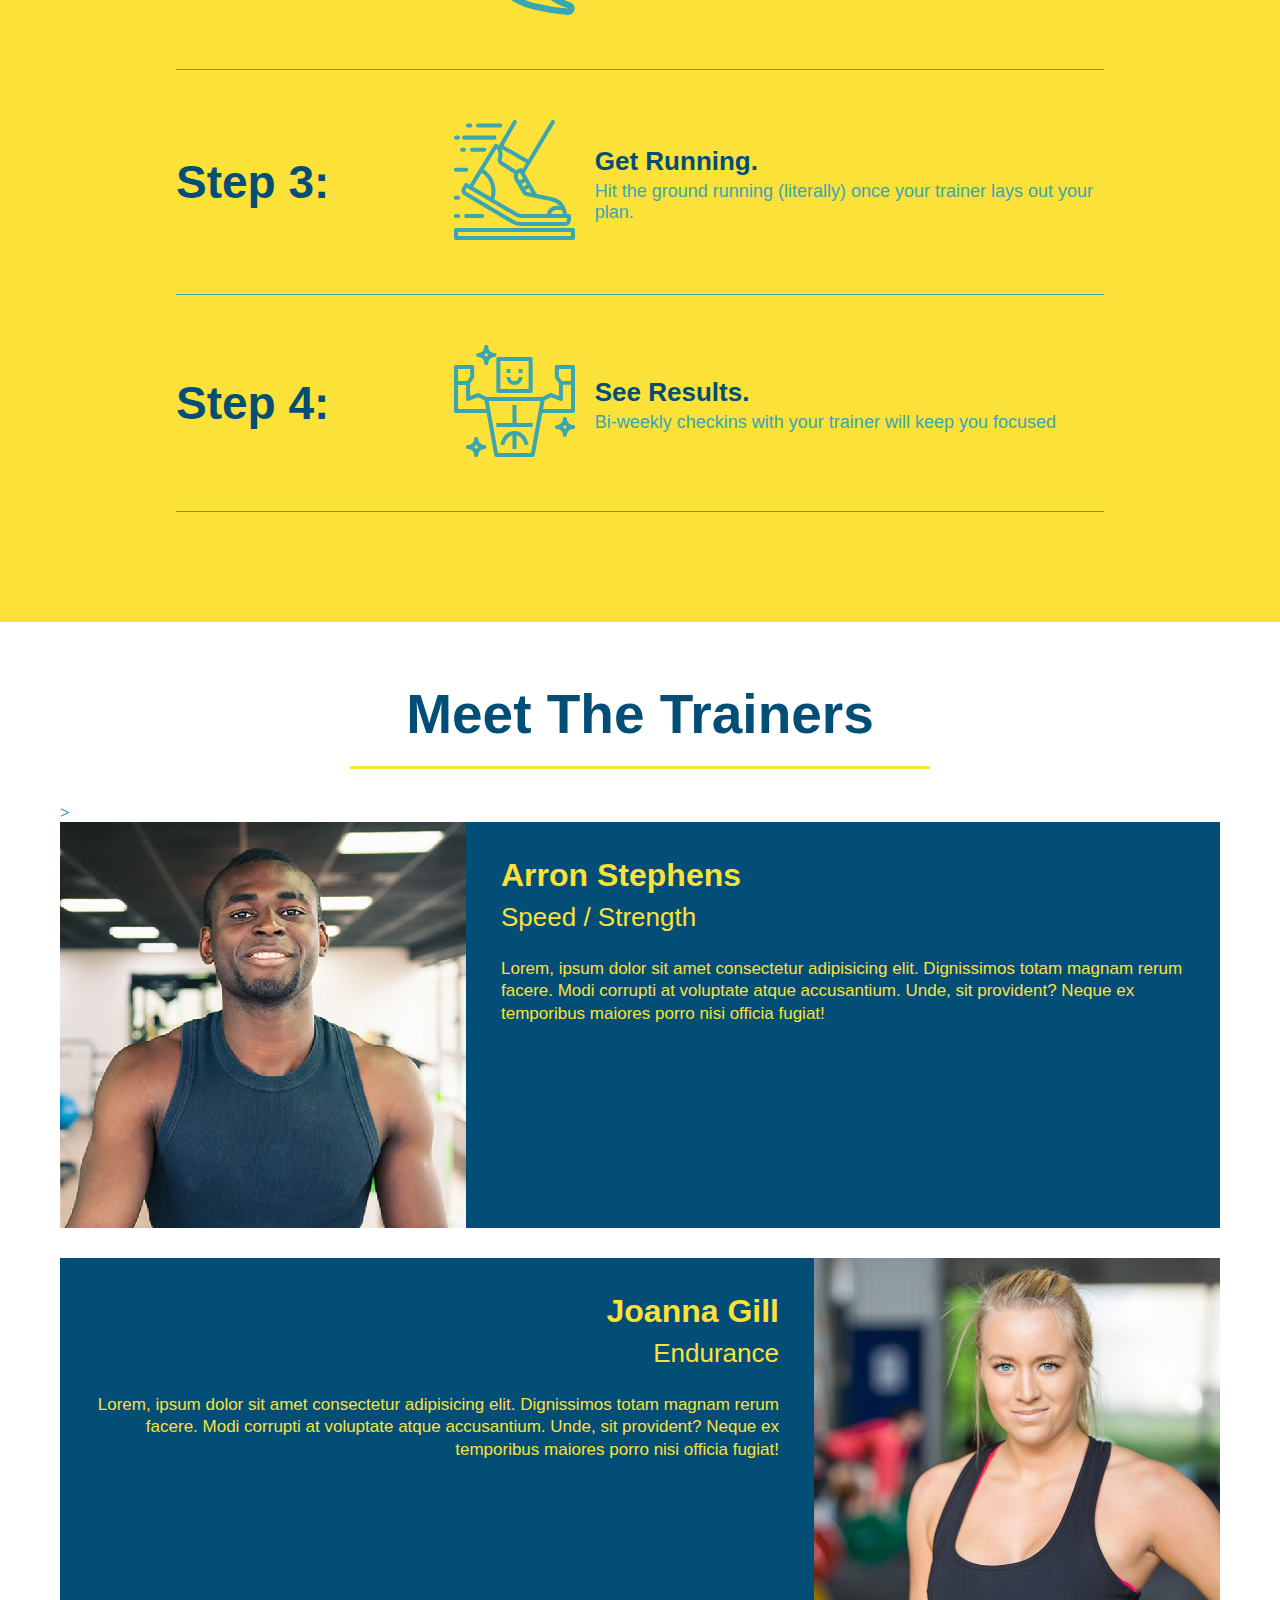
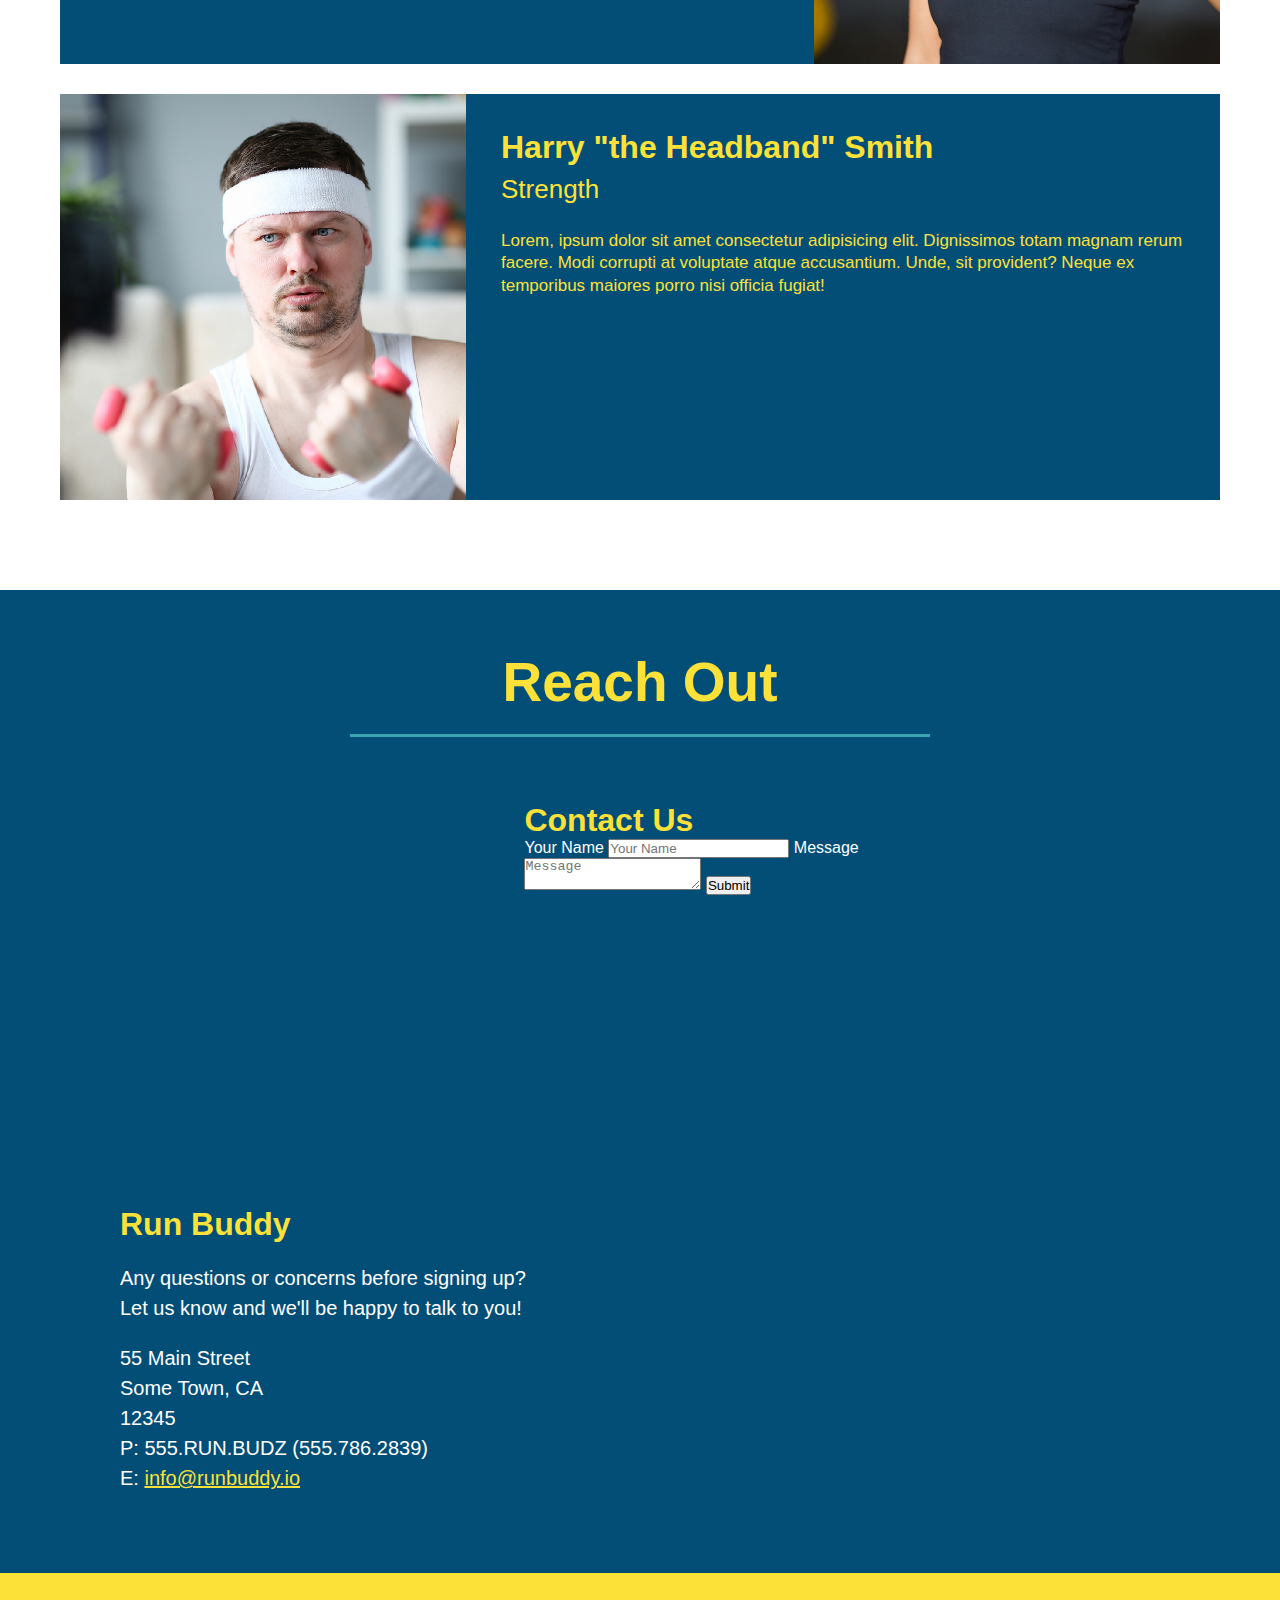
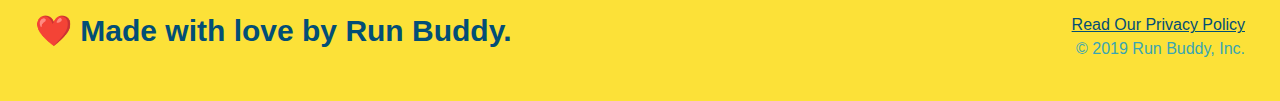
==== commit f172f6d2: "add flexbox to steps" ====
--- a/index.html
+++ b/index.html
@@ -75,9 +75,11 @@
         <div class="flex-row">
             <h2 class="section-title primary-border">What We Do</h2>
         </div>  
-        <p>
-            Lorem ipsum dolor sit amet consectetur adipisicing elit. Nesciunt hic ratione voluptates alias odio incidunt aut doloribus a possimus omnis, accusamus aliquid deserunt dignissimos, nemo accusantium iure quae veritatis necessitatibus!
-        </p>
+        <div class="flex-row">
+            <p>
+                Lorem ipsum dolor sit amet consectetur adipisicing elit. Nesciunt hic ratione voluptates alias odio incidunt aut doloribus a possimus omnis, accusamus aliquid deserunt dignissimos, nemo accusantium iure quae veritatis necessitatibus!
+            </p>
+        </div>
     </section>
 
     <!-- "what you do" section-->
@@ -85,28 +87,56 @@
         <div class="flex-row">
             <h2 class="section-title secondary-border"> What You Do</h2>
         </div>
-        <div>
-            <img src="./assets/images/step-1.svg" alt="" />
-            <h3>Step 1: <span>Fill Out the Form Above.</span></h3>
-            <p>You're already here, so why not?</p>
-        </div>
-
-        <div>
-            <img src="./assets/images/step-2.svg" alt="" />
-            <h3>Step 2: <span>Consult with One of Our Trainers.</span></h3>
-            <p>Are you here to build muscle, lose weight, or just feel good?</p>
-        </div>
-
-        <div>
-            <img src="./assets/images/step-3.svg" alt="" />
-            <h3>Step 3: <span>Get Running.</span></h3>
-            <p>Hit the ground running (literally) once your trainer lays out your plan.</p>
-        </div>
-
-        <div>
-            <img src="./assets/images/step-4.svg" alt="" />
-            <h3>Step 4: <span>See Results.</span></h3>
-            <p>Bi-weekly checkins with your trainer will keep you focused</p>
+        <div class="step">
+            <h3>Step 1:</h3>
+            <div class="step-info">
+                <div class="step-img">
+                    <img src="./assets/images/step-1.svg" alt="" />
+                </div>
+                <div class="step-text">
+                    <h4>Fill Out the Form Above</h4>
+                    <p>You're already here, so why not?</p>
+                </div>
+            </div>
+        </div>
+
+        <div class="step">
+            <h3>Step 2:</h3>
+            <div class="step-info">
+                <div class="step-img">
+                    <img src="./assets/images/step-2.svg" alt="" />
+                </div>
+                <div class="step-text">
+                    <h4>Consult with One of Our Trainers.</h4>
+                    <p>Are you here to build muscle, lose weight, or just feel good?</p>
+                </div>
+            </div>
+        </div>
+
+        <div class="step">
+            <h3>Step 3:</h3>
+            <div class="step-info">
+                <div class="step-img">
+                    <img src="./assets/images/step-3.svg" alt="" />
+                </div>
+                <div class="step-text">
+                    <h4>Get Running.</h4>
+                    <p>Hit the ground running (literally) once your trainer lays out your plan.</p>
+                </div>
+            </div>
+        </div>
+
+        <div class="step">
+            <h3>Step 4:</h3>
+            <div class="step-info">
+                <div class="step-img">
+                    <img src="./assets/images/step-4.svg" alt="" />
+                </div>
+                <div class="step-text">
+                    <h4>See Results.</h4>
+                    <p>Bi-weekly checkins with your trainer will keep you focused</p>
+                </div>
+            </div>
         </div>
     </section>
 
--- a/assets/css/style.css
+++ b/assets/css/style.css
@@ -160,28 +160,52 @@
     background: #fce138;
 }
 
-.steps div {
-    margin-bottom: 80px;
-}
-
-.steps img {
-    width: 15%;
-    margin: 10px 0;
-}
-
-.steps h3 {
+.step {
+    margin: 50px auto;
+    padding-bottom: 50px;
+    width: 80%;
+    border-bottom: 1px solid #39a6b2;
+    display: flex;
+    flex-wrap: wrap;
+    align-items: center;
+    justify-content: space-between;
+}
+
+.step h3 {
     color: #024e76;
     font-size: 46px;
-    margin-top: 10px;
-}
-
-.steps p {
+    flex: 1 30%;
+}
+
+.step-info {
+    flex: 2 70%;
+    display: flex;
+    flex-wrap: wrap;
+    align-items: center;
+}
+
+.step-img {
+    flex: 1 12%;
+    margin-right: 20px;
+}
+
+.step-img img {
+    max-width: 100%;
+}
+
+.step-text {
+    flex: 12;
+}
+
+.step-text p {
     color: #39a6b2;
-    font-size: 23px;
-}
-
-.steps span {
-    font-size: 38px;
+    font-size: 18px;
+}
+
+.step-text h4 {
+    font-size: 26px;
+    line-height: 1.5;
+    color:#024e76
 }
 
 .section-title {
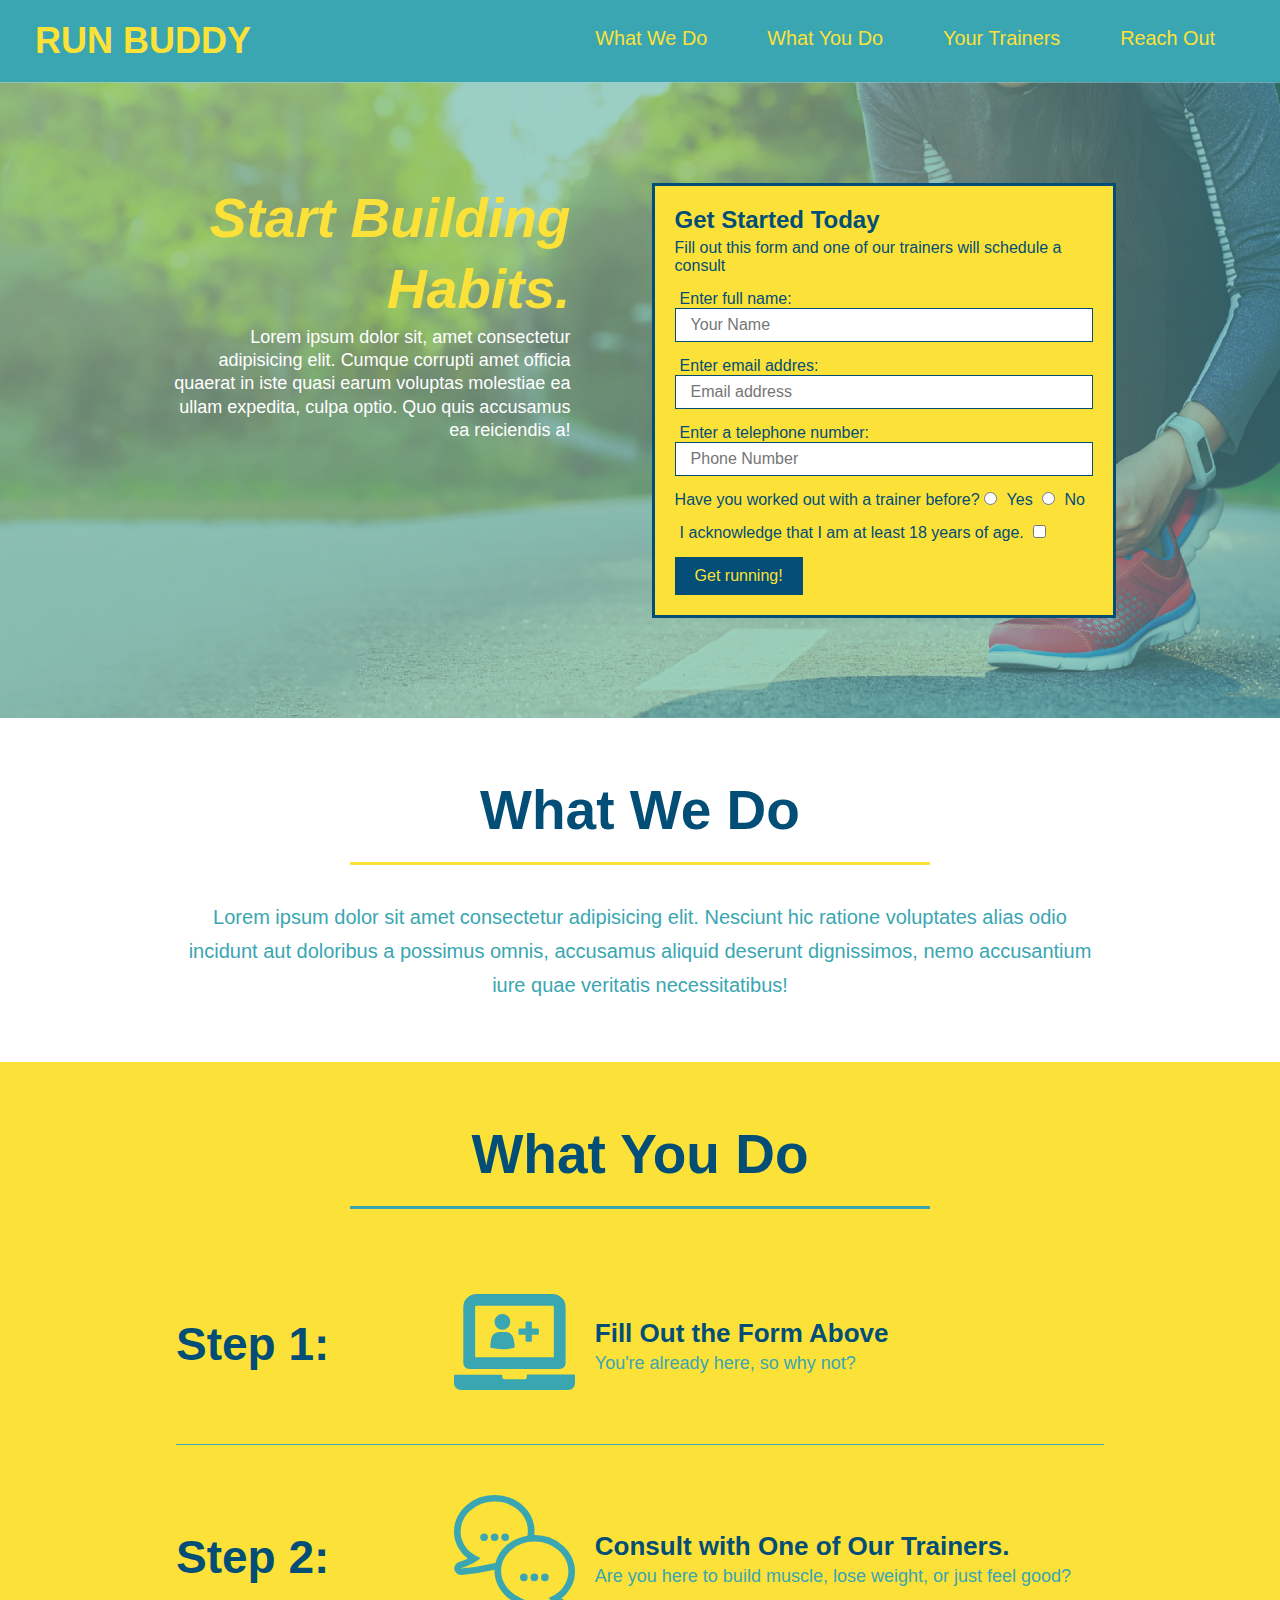
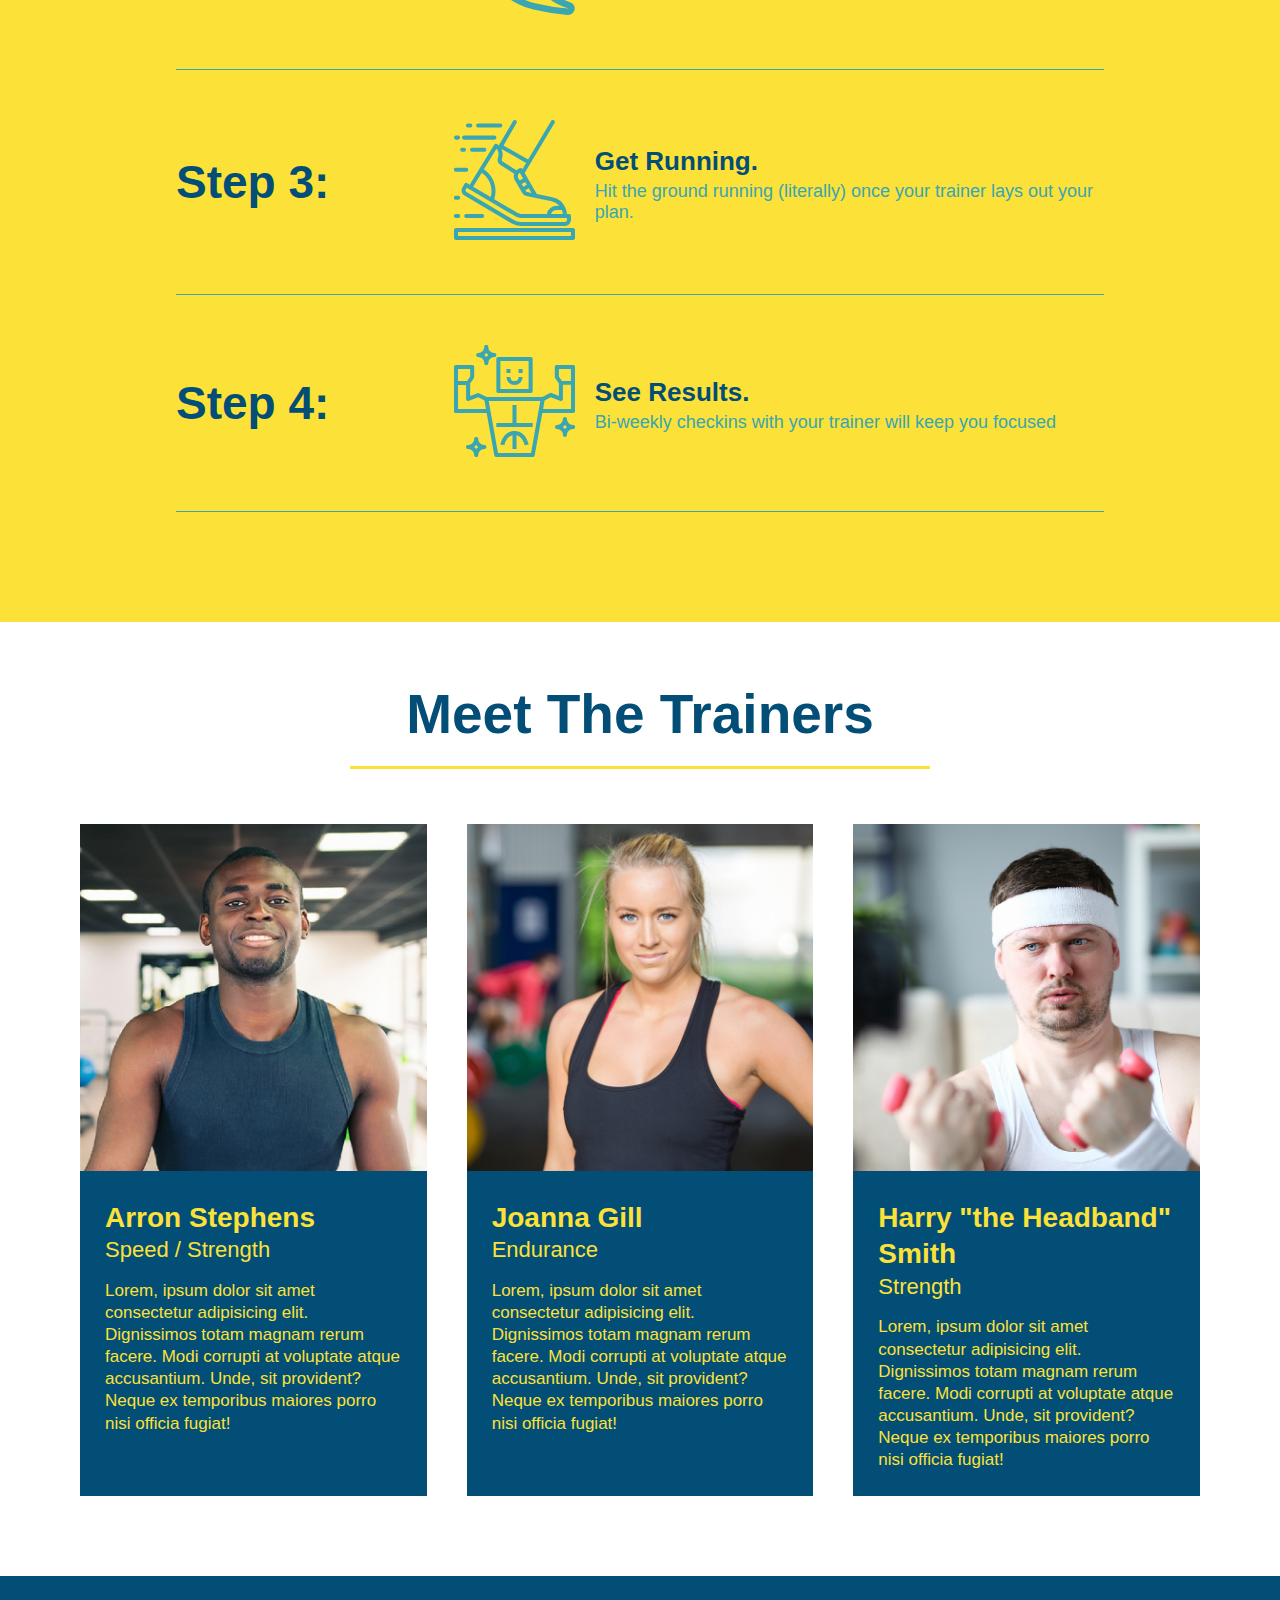
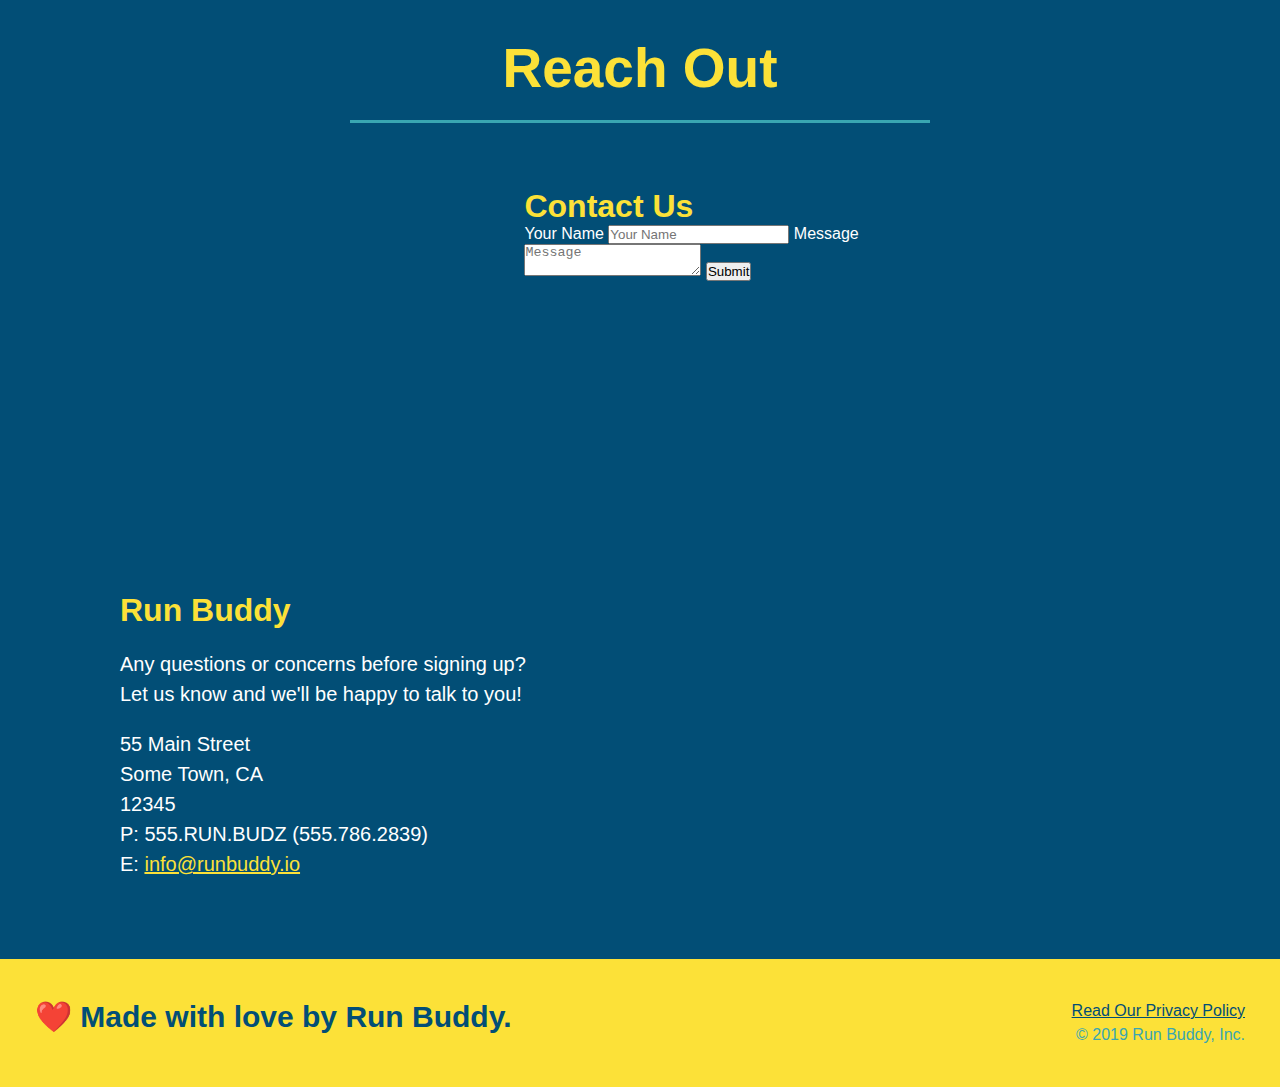
==== commit b6e4b549: "add flexbox to trainers" ====
--- a/index.html
+++ b/index.html
@@ -141,16 +141,17 @@
     </section>
 
     <!-- "meet the trainers" section-->
-    <section id="your-trainers" class="trainers">
+    <section id="your-trainers">
         <div class="flex-row">
             <h2 class="section-title primary-border">Meet The Trainers</h2>
-        </div>>
+        </div>
         <!-- first trainer bio-->
+        <div class="trainers">
         <article class="trainer">
             <img src="./assets/images/trainer-1.jpg" alt="Arron stephens in his workout clothes, ready to pump iron" />
-            <div class="trainer-bio text-left">
-                <h3>Arron Stephens</h3>
-                <h4>Speed / Strength</h4>
+            <div class="trainer-bio">
+                <h3 class="trainer-name">Arron Stephens</h3>
+                <h4 class="trainer-role">Speed / Strength</h4>
                 <p>
                     Lorem, ipsum dolor sit amet consectetur adipisicing elit. Dignissimos totam magnam rerum facere. Modi corrupti at voluptate atque accusantium. Unde, sit provident? Neque ex temporibus maiores porro nisi officia fugiat!
                 </p>
@@ -158,26 +159,27 @@
         </article>
         <!-- second trainer bio-->
         <article class="trainer">
-            <div class="trainer-bio text-right">
-                <h3>Joanna Gill</h3>
-                <h4>Endurance</h4>
+            <img src="./assets/images/trainer-2.jpg" alt="Joanna Gill cooling off after a workout" />
+            <div class="trainer-bio">
+                <h3 class="trainer-name">Joanna Gill</h3>
+                <h4 class="trainer-role">Endurance</h4>
                 <p>
                     Lorem, ipsum dolor sit amet consectetur adipisicing elit. Dignissimos totam magnam rerum facere. Modi corrupti at voluptate atque accusantium. Unde, sit provident? Neque ex temporibus maiores porro nisi officia fugiat!
                 </p>
             </div>
-            <img src="./assets/images/trainer-2.jpg" alt="Joanna Gill cooling off after a workout" />
         </article>
         <!-- third trainer bio-->
         <article class="trainer">
             <img src="./assets/images/trainer-3.jpg" alt="Harry Smith wearing a headband and lifting comically small pink weights" />
-            <div class="trainer-bio text-left">
-                <h3>Harry "the Headband" Smith</h3>
-                <h4>Strength</h4>
+            <div class="trainer-bio">
+                <h3 class="trainer-name">Harry "the Headband" Smith</h3>
+                <h4 class="trainer-role">Strength</h4>
                 <p>
                     Lorem, ipsum dolor sit amet consectetur adipisicing elit. Dignissimos totam magnam rerum facere. Modi corrupti at voluptate atque accusantium. Unde, sit provident? Neque ex temporibus maiores porro nisi officia fugiat!
                 </p>
             </div>
         </article>
+        </div>
     </section>
 
     <!-- "reach out" section-->
--- a/assets/css/style.css
+++ b/assets/css/style.css
@@ -230,22 +230,19 @@
 /* Trainers Style Start */
 
 .trainer {
-    width: 900 px;
-    margin: 0 auto 30px auto;
+    margin: 20px;
     background: #024e76;
     color: #fce138;
-    overflow: auto;
+    flex: 1;
 }
 
 .trainer img {
-    width: 35%;
-    float: left;
+    width: 100%;
 }
 
 .trainer-bio {
-    padding: 35px;
-    float: left;
-    width: 65%;
+    padding: 25px;
+    line-height: 1.3;
 }
 
 .text-left {
@@ -261,19 +258,25 @@
 }
 
 .trainer-bio h3 {
-    font-size: 32px;
-    margin-bottom: 8px;
+    font-size: 28px;
 }
 
 .trainer-bio h4 {
     font-weight: lighter;
-    font-size: 26px;
-    margin-bottom: 25px;
+    font-size: 22px;
+    margin-bottom: 15px;
 }
 
 .trainer-bio p {
     font-size: 17px;
-    line-height: 1.3;
+}
+
+.trainers {
+    width: 100%;
+    margin: 0 auto;
+    display: flex;
+    flex-wrap: wrap;
+    justify-content: space-around;
 }
 /* Trainers Style End */
 
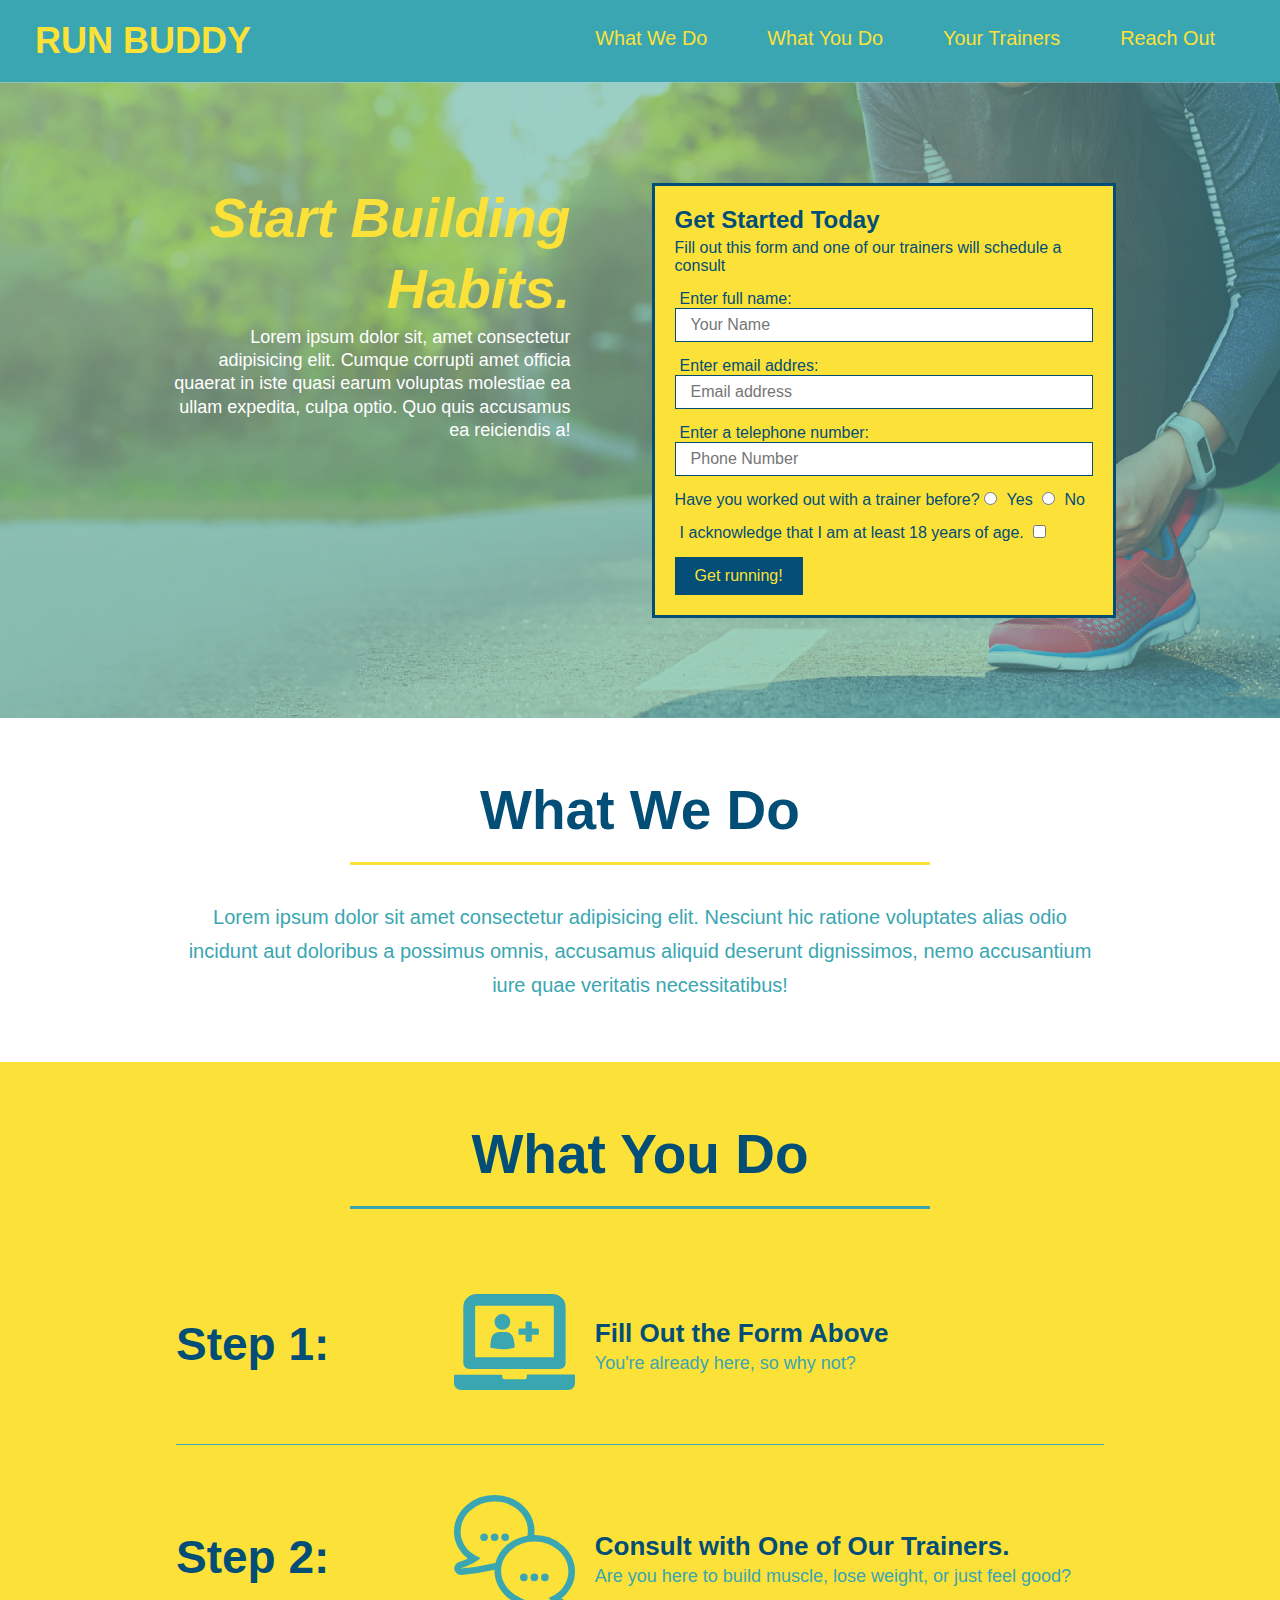
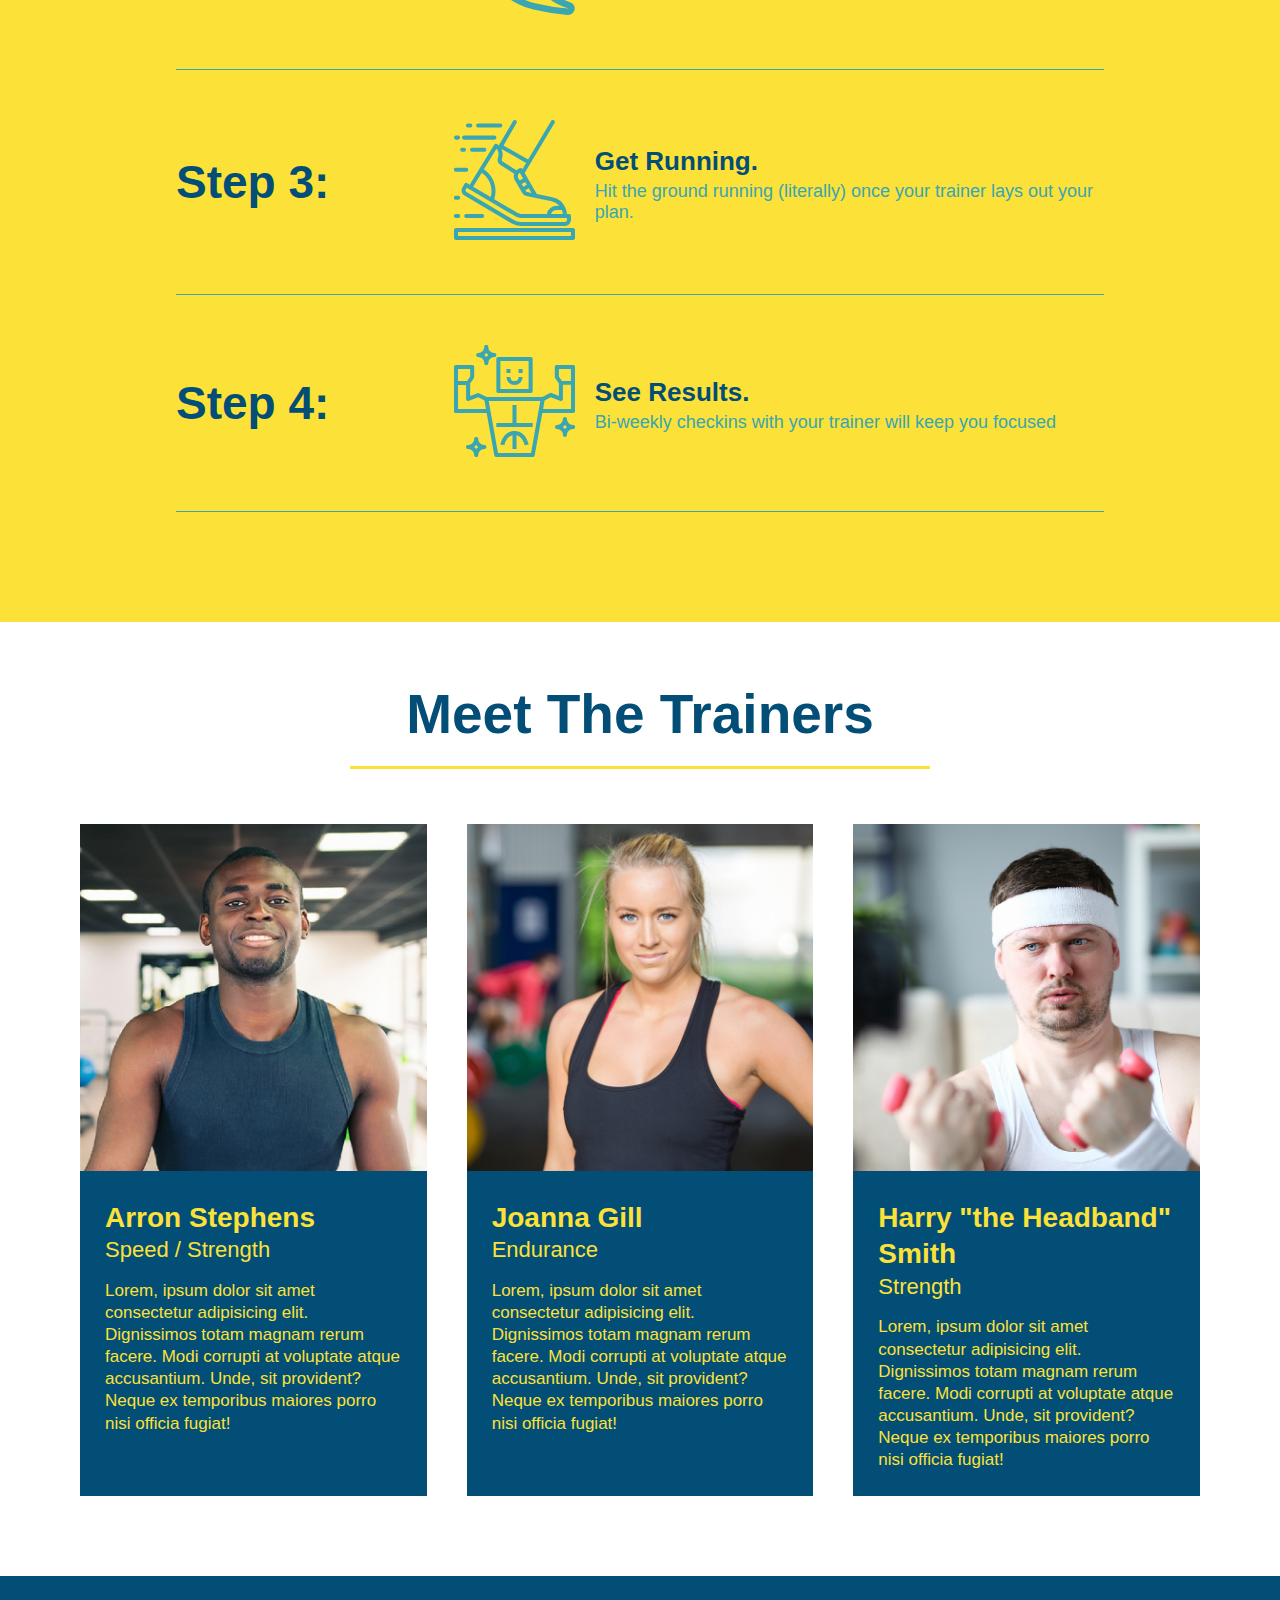
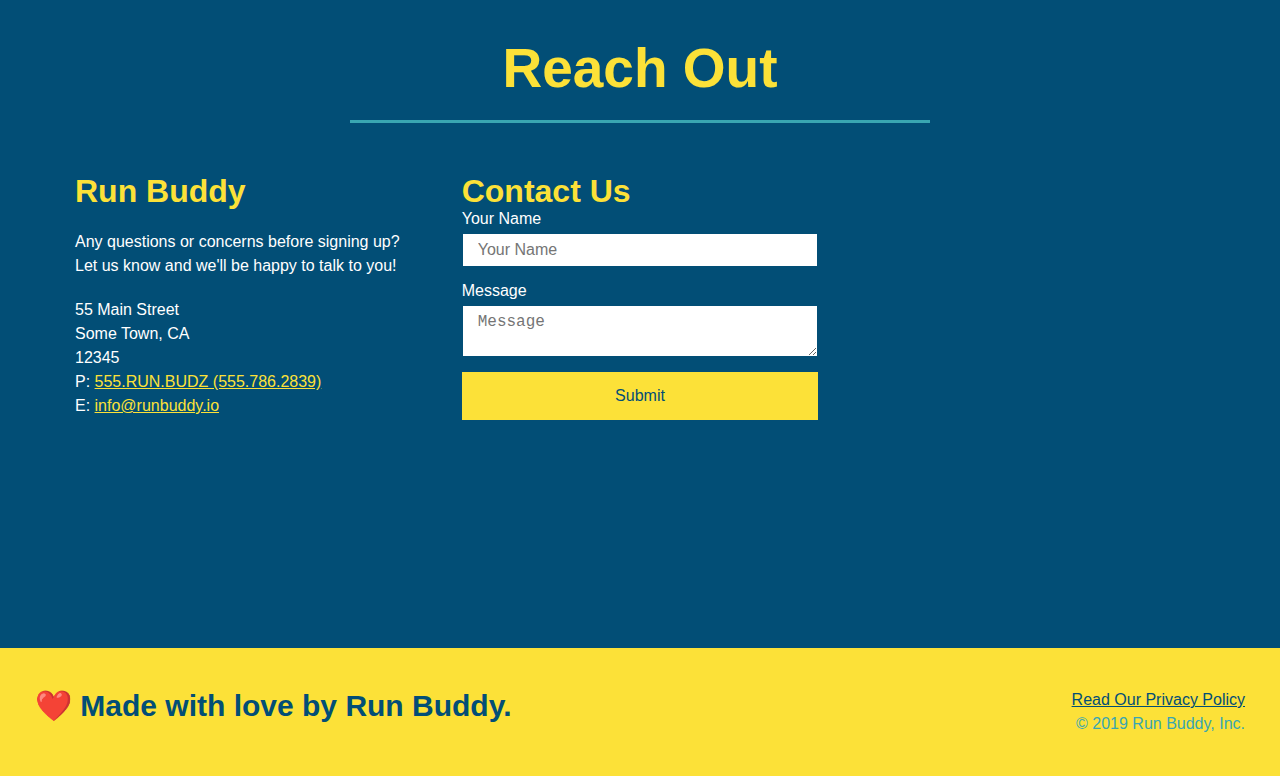
==== commit 281d0827: "add flexbox to reach out section" ====
--- a/index.html
+++ b/index.html
@@ -187,7 +187,34 @@
         <div class="flex-row">
             <h2 class="section-title secondary-border">Reach Out</h2>
         </div>
-            <div class="contact-info">
+        <div class="contact-info">
+            <div>
+                <h3>Run Buddy</h3>
+                <p>
+                    Any questions or concerns before signing up?
+                    <br />
+                    Let us know and we'll be happy to talk to you!
+                </p>
+                <address>
+                    55 Main Street <br />
+                    Some Town, CA <br />
+                    12345 <br />
+                    P: <a href="tel:555.786.2839">555.RUN.BUDZ (555.786.2839)</a><br />
+                    E: <a href="mailto:info@runbuddy.io">info@runbuddy.io</a>
+                </address>
+            </div>
+            <div class="contact-form">
+                <h3>Contact Us</h3>
+                <form>
+                <label for="contact-name">Your Name</label>
+                <input type="text" id="contact-name" placeholder="Your Name" />
+            
+                <label for="contact-message">Message</label>
+                <textarea id="contact-message" placeholder="Message"></textarea>
+            
+                <button type="submit">Submit</button>
+                </form>
+            </div>
             <iframe 
                 src="https://www.google.com/maps/embed?pb=!1m18!1m12!1m3!1d3446.4292578360155!2d-97.71061668530689!3d30.253348315629456!2m3!1f0!2f0!3f0!3m2!1i1024!2i768!4f13.1!3m3!1m2!1s0x8644b42d68828623%3A0xf485d83ab73805e8!2s209%20Tillery%20Square%2C%20Austin%2C%20TX%2078702!5e0!3m2!1sen!2sus!4v1611860622263!5m2!1sen!2sus"
                 frameborder="0" 
@@ -195,34 +222,7 @@
                 allowfullscreen
                 >
             </iframe>
-            <div class="contact-form">
-                <h3>Contact Us</h3>
-                <form>
-                   <label for="contact-name">Your Name</label>
-                   <input type="text" id="contact-name" placeholder="Your Name" />
-              
-                   <label for="contact-message">Message</label>
-                   <textarea id="contact-message" placeholder="Message"></textarea>
-              
-                   <button type="submit">Submit</button>
-                </form>
-            </div>
-            <div>
-                <h3>Run Buddy</h3>
-                <p>
-                    Any questions or concerns before signing up?
-                    <br />
-                     Let us know and we'll be happy to talk to you!
-                 </p>
-                 <address>
-                    55 Main Street <br />
-                    Some Town, CA <br />
-                    12345 <br />
-                    P: 555.RUN.BUDZ (555.786.2839)<br />
-                    E: <a href="mailto:info@runbuddy.io">info@runbuddy.io</a>
-                </address>
-            </div>
-        </div>    
+        </div>
      </section>
 
      <!-- footer-->
--- a/assets/css/style.css
+++ b/assets/css/style.css
@@ -289,17 +289,22 @@
     color: #fce138;
 }
 
+.contact-info {
+    display: flex;
+    justify-content: space-between;
+    flex-wrap: wrap;
+}
+
+.contact-info > * {
+    flex: 1;
+    margin: 15px;
+}
+
 .contact-info iframe {
-    width: 400px;
     height: 400px;
 }
 
 .contact-info div {
-    width: 410px;
-    display: inline-block;
-    vertical-align: top;
-    text-align: left;
-    margin: 30px 0 0 60px;
     color: white;
 }
 
@@ -312,11 +317,33 @@
 .contact-info address {
     margin: 20px 0;
     line-height: 1.5;
-    font-size: 20px;
+    font-size: 16px;
     font-style: normal;
 }
 
 .contact-info a {
     color: #fce138;
 }
+
+.contact-form input,
+.contact-form textarea {
+    border: 1px solid #024e76;
+    display: block;
+    padding: 7px 15px;
+    font-size: 16px;
+    color: #024e76;
+    width: 100%;
+    margin-bottom: 15px;
+    margin-top: 5px;
+}
+
+.contact-form button {
+    width: 100%;
+    border: none;
+    background: #fce138;
+    color: #024e76;
+    text-align: center;
+    padding: 15px 0;
+    font-size: 16px;
+}
 /* Reach Out Style End*/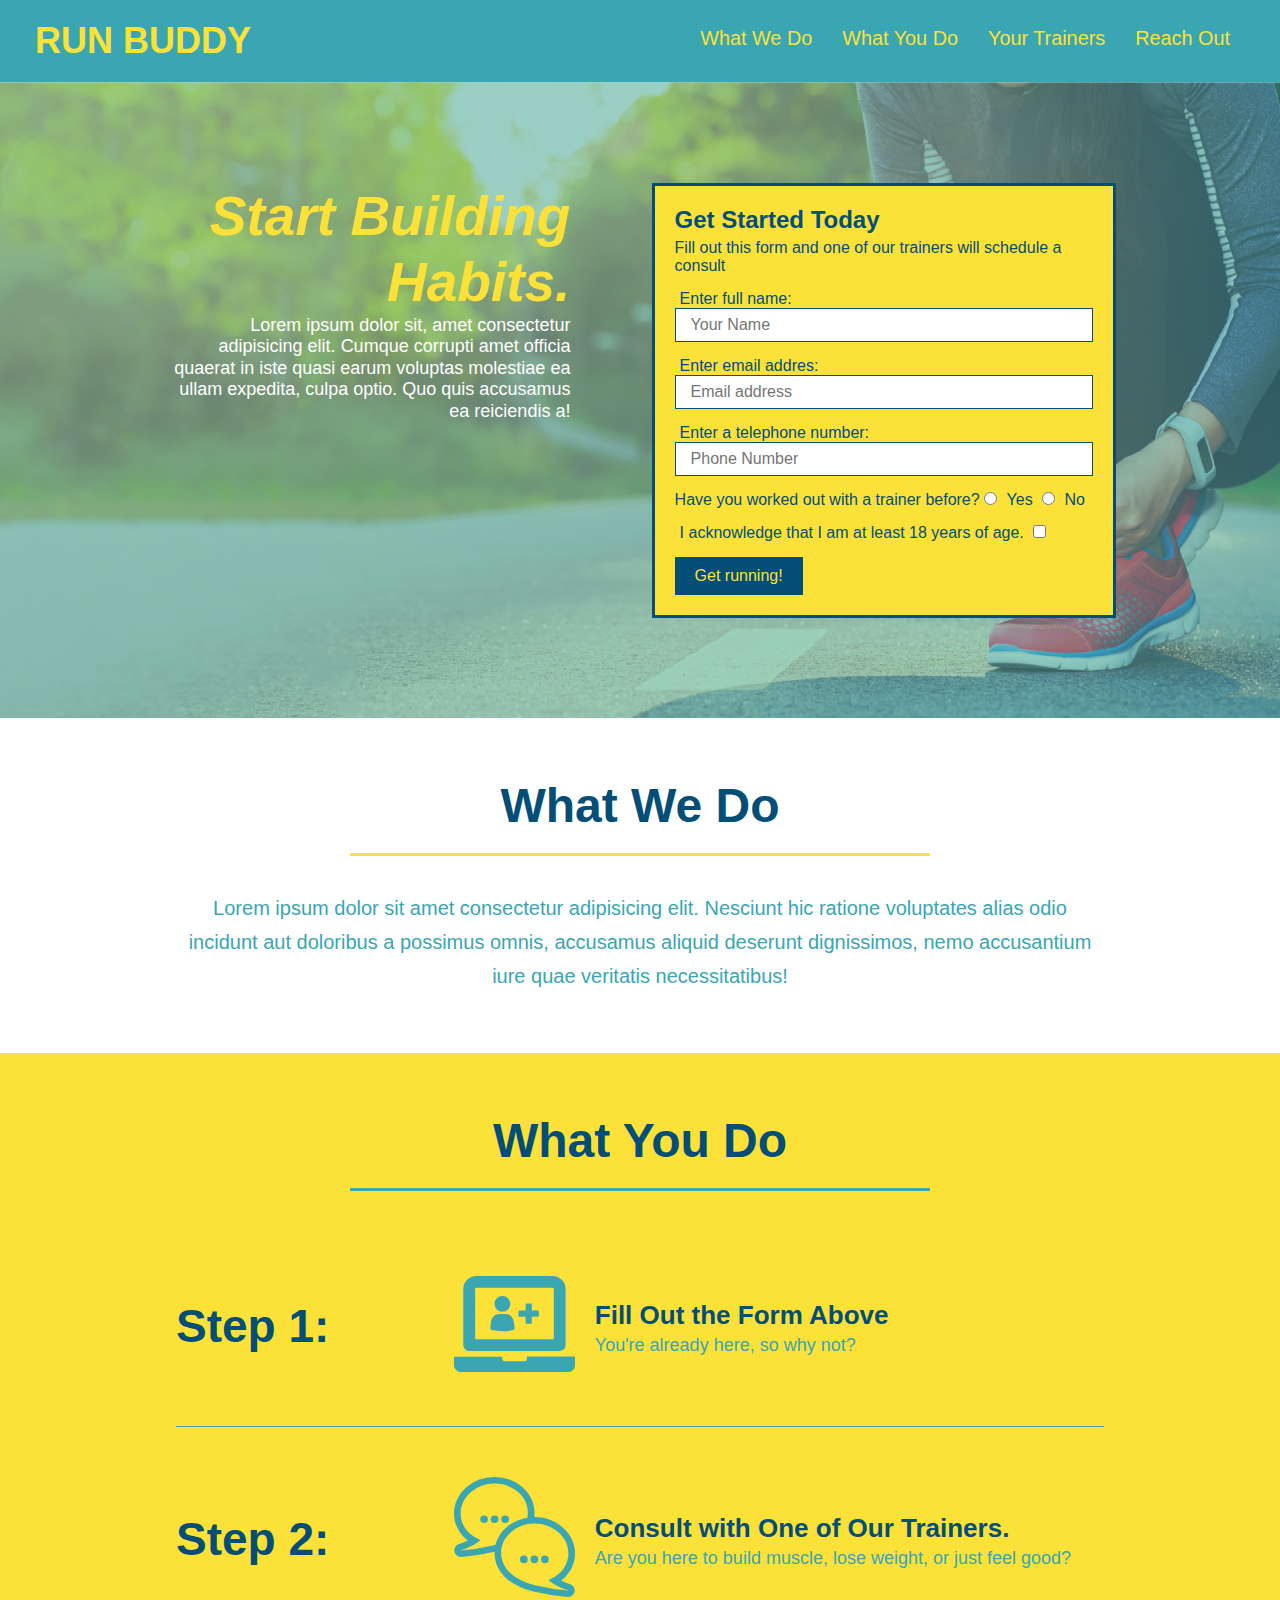
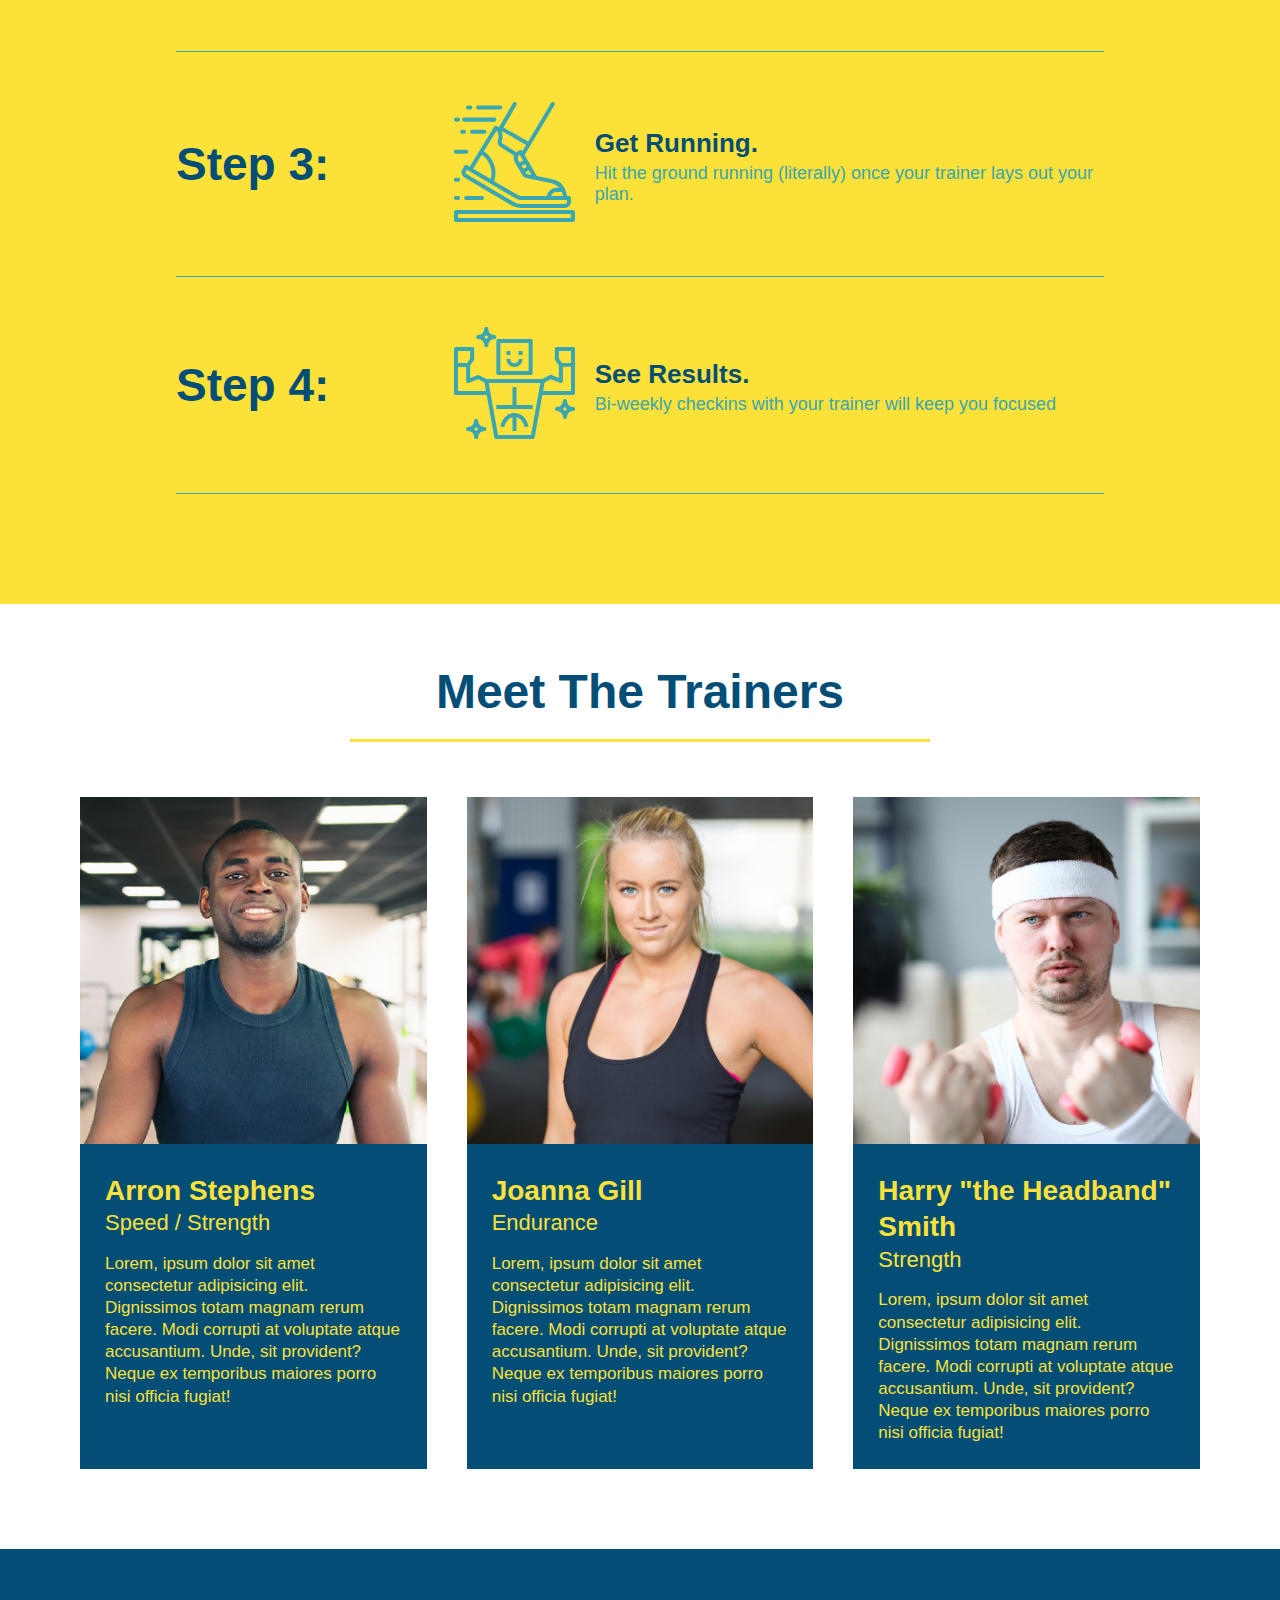
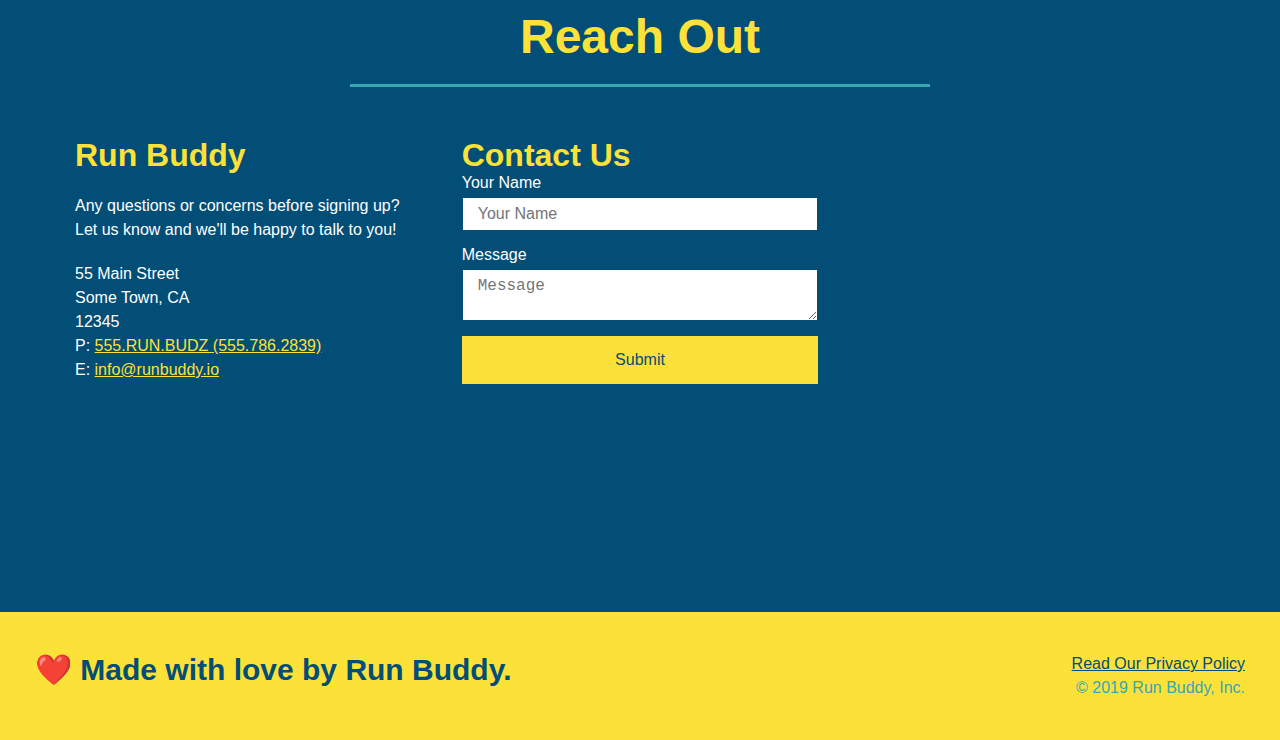
==== commit ca55da07: "added media query framework" ====
--- a/index.html
+++ b/index.html
@@ -3,15 +3,16 @@
 
 <head>
     <meta charset="UTF-8" />
+    <meta name="viewport" content="width=device-width, initial-scale=1.0" />
+    <link rel="stylesheet" href="./assets/css/style.css" />
     <title> Run Buddy</title>
-    <link rel="stylesheet" href="./assets/css/style.css" />
 </head>
    
 <body>
     <!-- navigation-->
     <header>
         <h1> 
-            <a href="./index.html">RUN BUDDY</a>
+            <a href="/">RUN BUDDY</a>
         </h1>
         <nav>
             <ul>
@@ -147,38 +148,38 @@
         </div>
         <!-- first trainer bio-->
         <div class="trainers">
-        <article class="trainer">
-            <img src="./assets/images/trainer-1.jpg" alt="Arron stephens in his workout clothes, ready to pump iron" />
-            <div class="trainer-bio">
-                <h3 class="trainer-name">Arron Stephens</h3>
-                <h4 class="trainer-role">Speed / Strength</h4>
-                <p>
-                    Lorem, ipsum dolor sit amet consectetur adipisicing elit. Dignissimos totam magnam rerum facere. Modi corrupti at voluptate atque accusantium. Unde, sit provident? Neque ex temporibus maiores porro nisi officia fugiat!
-                </p>
-            </div>
-        </article>
-        <!-- second trainer bio-->
-        <article class="trainer">
-            <img src="./assets/images/trainer-2.jpg" alt="Joanna Gill cooling off after a workout" />
-            <div class="trainer-bio">
-                <h3 class="trainer-name">Joanna Gill</h3>
-                <h4 class="trainer-role">Endurance</h4>
-                <p>
-                    Lorem, ipsum dolor sit amet consectetur adipisicing elit. Dignissimos totam magnam rerum facere. Modi corrupti at voluptate atque accusantium. Unde, sit provident? Neque ex temporibus maiores porro nisi officia fugiat!
-                </p>
-            </div>
-        </article>
-        <!-- third trainer bio-->
-        <article class="trainer">
-            <img src="./assets/images/trainer-3.jpg" alt="Harry Smith wearing a headband and lifting comically small pink weights" />
-            <div class="trainer-bio">
-                <h3 class="trainer-name">Harry "the Headband" Smith</h3>
-                <h4 class="trainer-role">Strength</h4>
-                <p>
-                    Lorem, ipsum dolor sit amet consectetur adipisicing elit. Dignissimos totam magnam rerum facere. Modi corrupti at voluptate atque accusantium. Unde, sit provident? Neque ex temporibus maiores porro nisi officia fugiat!
-                </p>
-            </div>
-        </article>
+            <article class="trainer">
+                <img src="./assets/images/trainer-1.jpg" alt="Arron stephens in his workout clothes, ready to pump iron" />
+                <div class="trainer-bio">
+                    <h3 class="trainer-name">Arron Stephens</h3>
+                    <h4 class="trainer-role">Speed / Strength</h4>
+                    <p>
+                        Lorem, ipsum dolor sit amet consectetur adipisicing elit. Dignissimos totam magnam rerum facere. Modi corrupti at voluptate atque accusantium. Unde, sit provident? Neque ex temporibus maiores porro nisi officia fugiat!
+                    </p>
+                </div>
+            </article>
+            <!-- second trainer bio-->
+            <article class="trainer">
+                <img src="./assets/images/trainer-2.jpg" alt="Joanna Gill cooling off after a workout" />
+                <div class="trainer-bio">
+                    <h3 class="trainer-name">Joanna Gill</h3>
+                    <h4 class="trainer-role">Endurance</h4>
+                    <p>
+                        Lorem, ipsum dolor sit amet consectetur adipisicing elit. Dignissimos totam magnam rerum facere. Modi corrupti at voluptate atque accusantium. Unde, sit provident? Neque ex temporibus maiores porro nisi officia fugiat!
+                    </p>
+                </div>
+            </article>
+            <!-- third trainer bio-->
+            <article class="trainer">
+                <img src="./assets/images/trainer-3.jpg" alt="Harry Smith wearing a headband and lifting comically small pink weights" />
+                <div class="trainer-bio">
+                    <h3 class="trainer-name">Harry "the Headband" Smith</h3>
+                    <h4 class="trainer-role">Strength</h4>
+                    <p>
+                        Lorem, ipsum dolor sit amet consectetur adipisicing elit. Dignissimos totam magnam rerum facere. Modi corrupti at voluptate atque accusantium. Unde, sit provident? Neque ex temporibus maiores porro nisi officia fugiat!
+                    </p>
+                </div>
+            </article>
         </div>
     </section>
 
--- a/assets/css/style.css
+++ b/assets/css/style.css
@@ -43,7 +43,7 @@
 }
 
 header nav ul li a {
-    margin: 0 30px;
+    padding: 10px 15px;
     font-weight: lighter;
     font-size: 1.55vw;
 }
@@ -87,6 +87,7 @@
     display: flex;
     justify-content: center;
     flex-wrap: wrap;
+    align-items: flex-start;
 }
 
 .hero-cta {
@@ -95,7 +96,7 @@
     margin: 3.5%;
     color: #fff;
     font-size: 18px;
-    line-height: 1.3;
+    line-height: 1.2;
 }
 
 .hero-cta h2 {
@@ -209,7 +210,7 @@
 }
 
 .section-title {
-    font-size: 55px;
+    font-size: 48px;
     color: #024e76;
     border-bottom: 3px solid;
     padding-bottom: 20px;
@@ -346,4 +347,20 @@
     padding: 15px 0;
     font-size: 16px;
 }
-/* Reach Out Style End*/+/* Reach Out Style End*/
+
+/* MEDIA QUERY FOR SMALLER DESKTOP SCREENS AND SMALLER */
+@media screen and (max-width: 980px) {
+
+  }
+  
+  /* MEDIA QUERY FOR TABLETS AND SMALLER */
+  @media screen and (max-width: 768px) {
+    
+  }
+  
+  /* MEDIA QUERY FOR MOBILE PHONES AND SMALLER */
+  @media screen and (max-width: 575px) {
+    
+  }
+  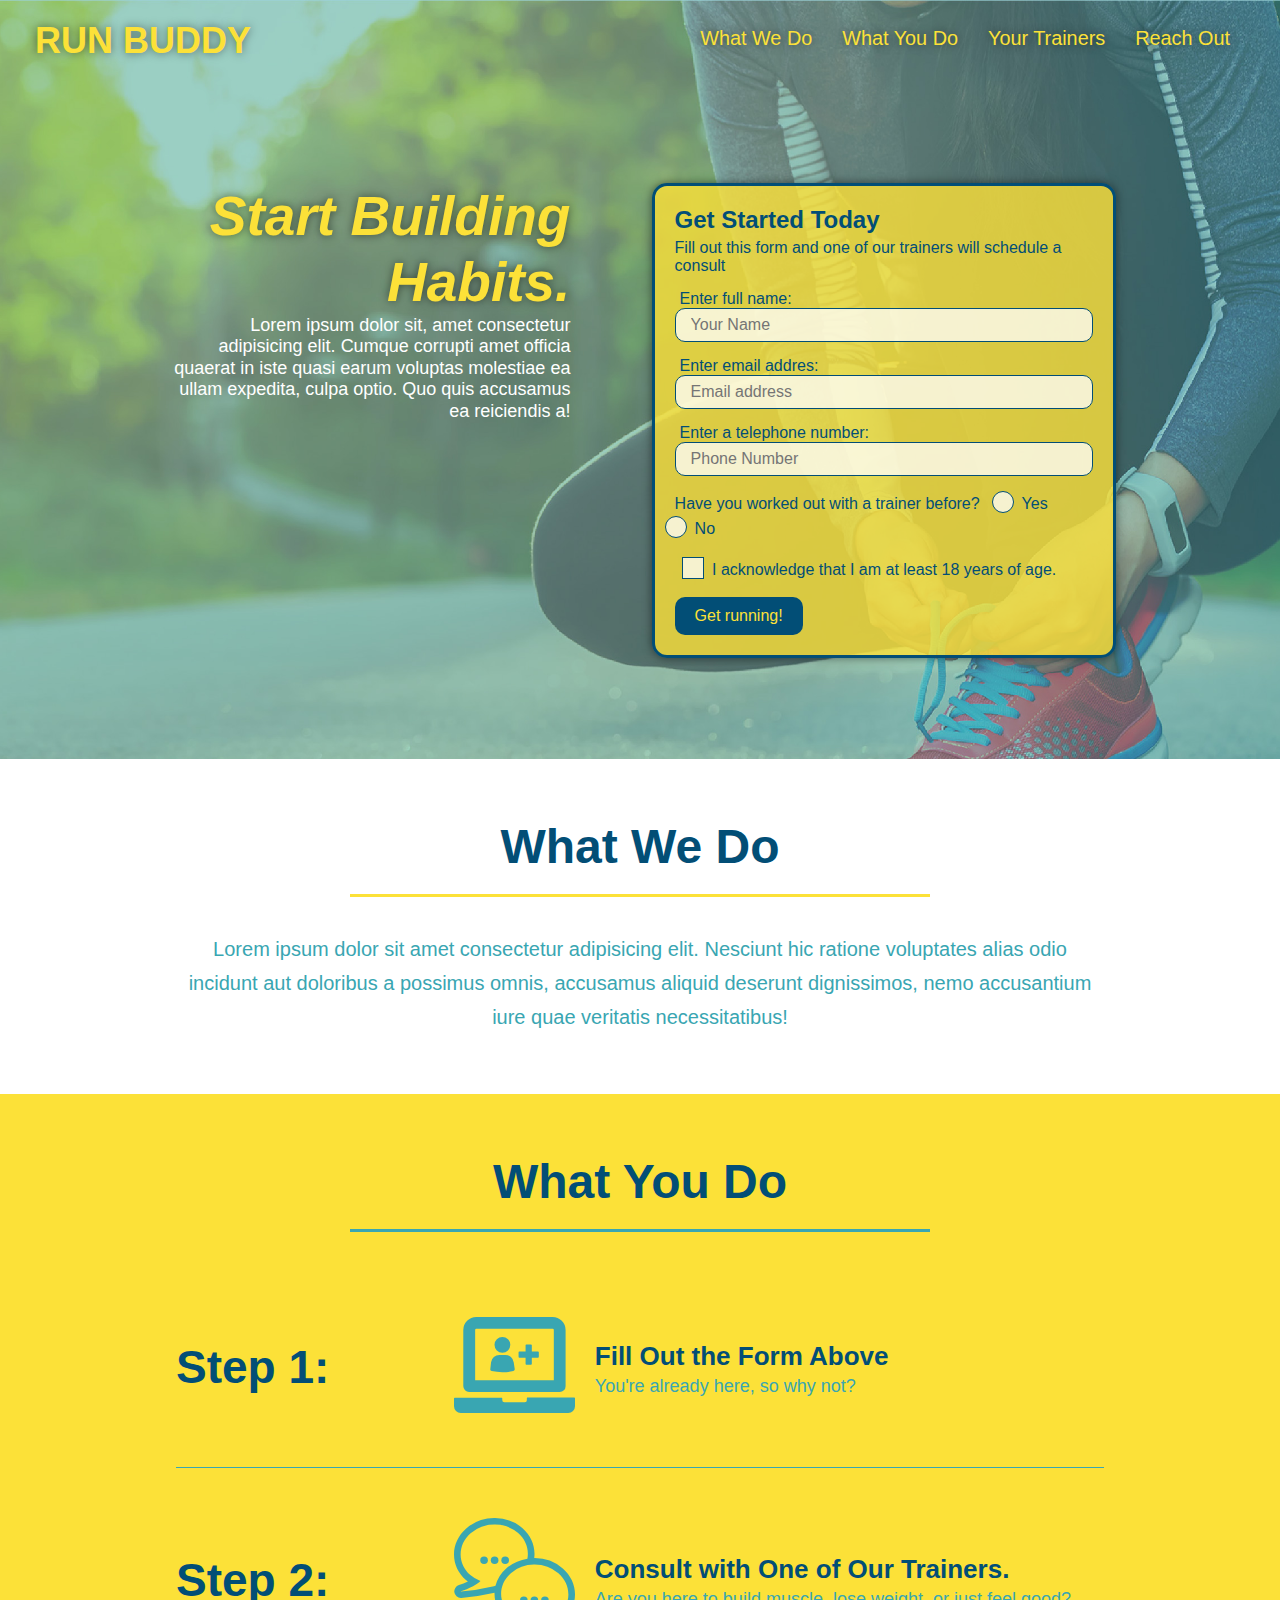
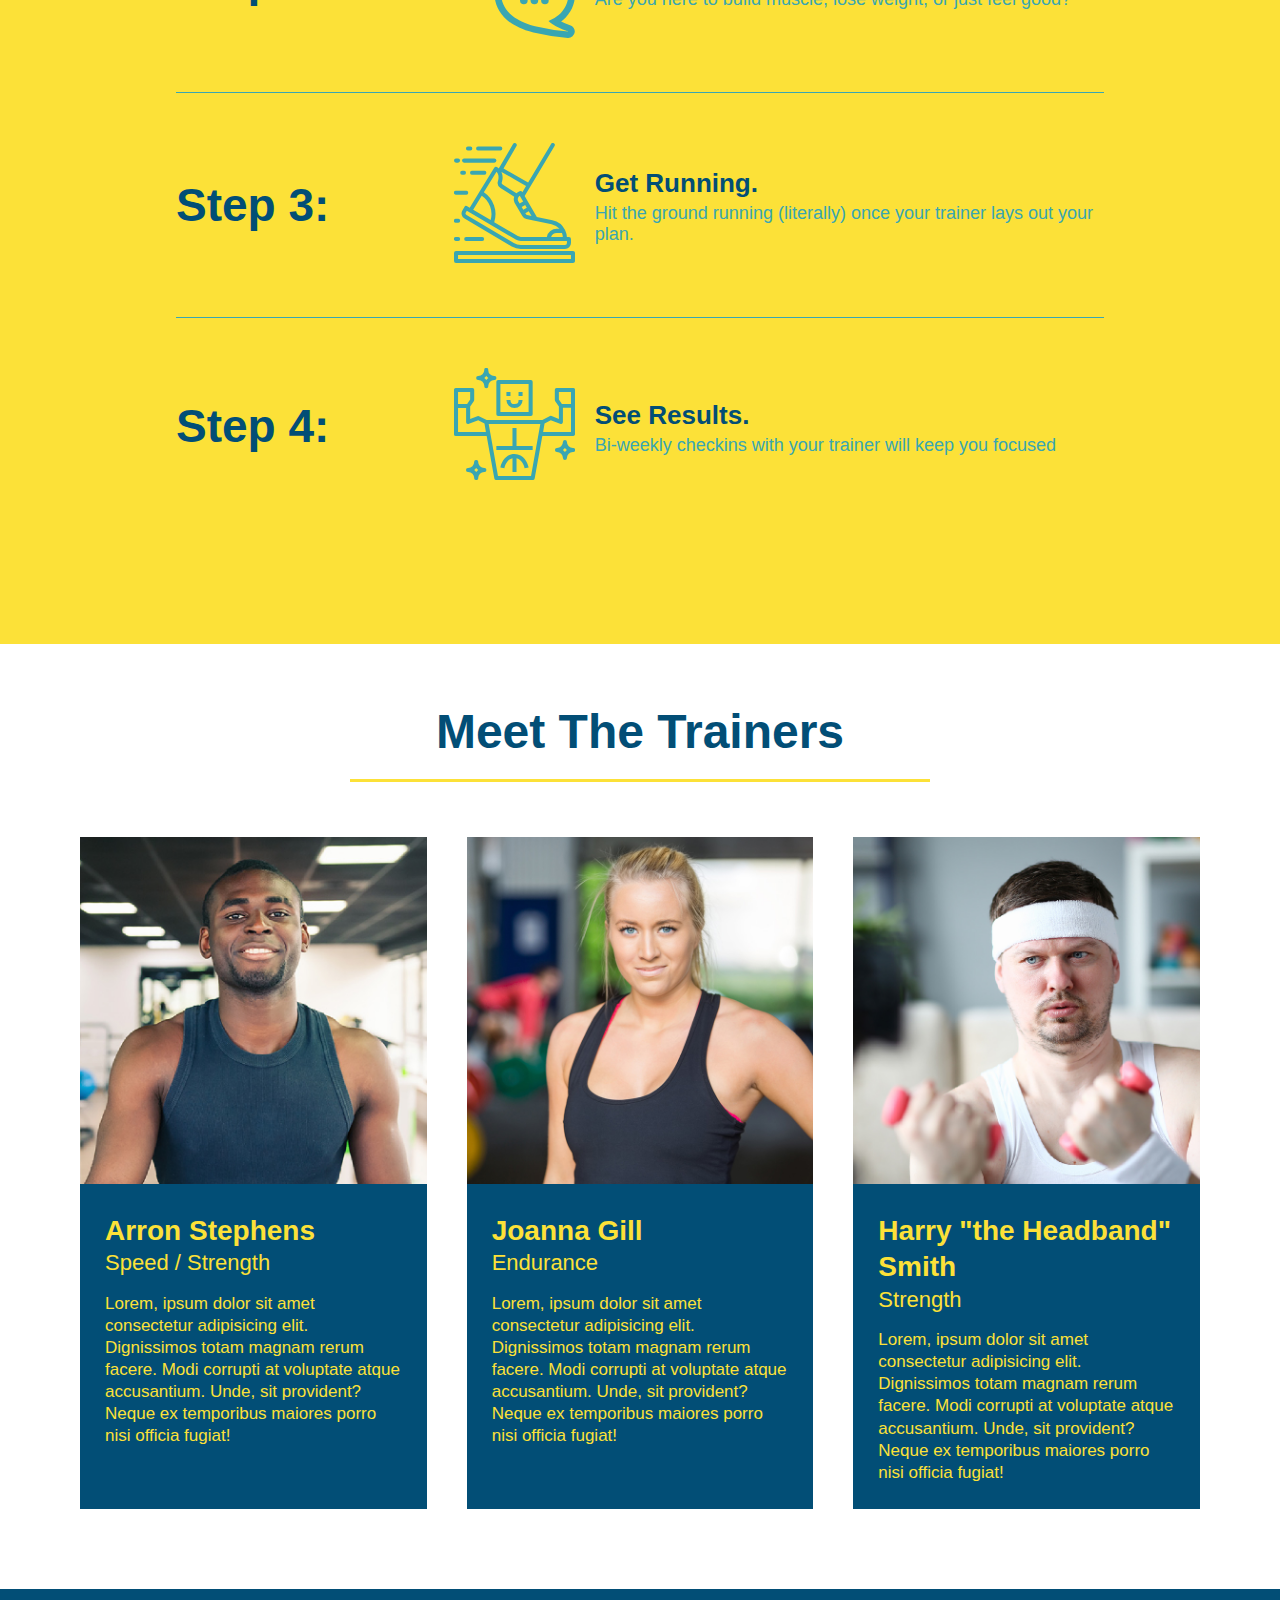
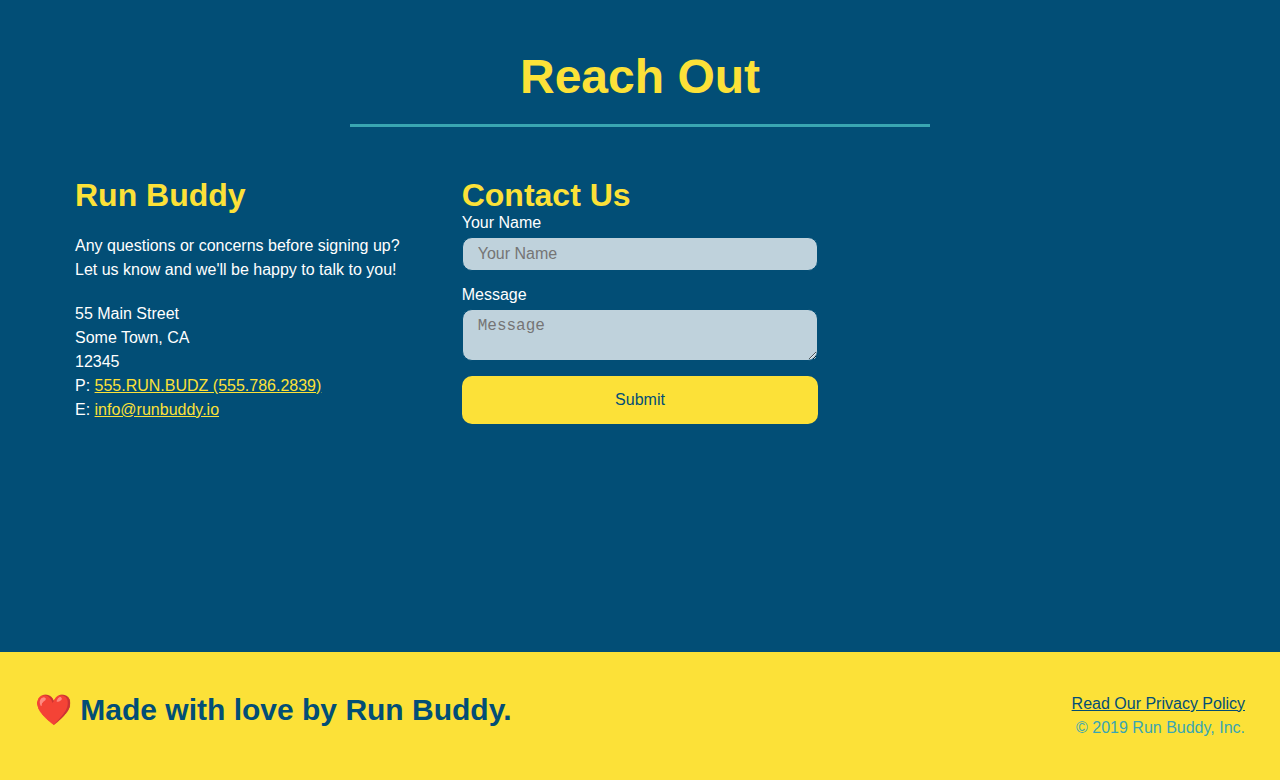
==== commit 325f505a: "final css touches" ====
--- a/index.html
+++ b/index.html
@@ -53,16 +53,20 @@
             <input type="tel" placeholder="Phone Number" name="phone" id="phone" class="form-input" />
             <p>
                 Have you worked out with a trainer before?
-                <input type="radio" name="trainer-confirm" id="trainer-yes" />
-                <label for="trainer-yes">Yes</label>
-                <input type="radio" name="trainer-confirm" id="trainer-no" />
-                <label for="trainer-no">No</label>
-            </p>
-            <p>
-                <label for="checkbox">
-                    I acknowledge that I am at least 18 years of age.
-                </label>
-                <input type="checkbox" name="age-confirm" id="checkbox" />
+                <span class="radio-wrapper">
+                    <input type="radio" name="trainer-confirm" id="trainer-yes" />
+                    <label for="trainer-yes">Yes</label>
+                </span>
+                <span class="radio-wrapper">
+                    <input type="radio" name="trainer-confirm" id="trainer-no" />
+                    <label for="trainer-no">No</label>
+                </span>
+            </p>
+            <p>
+                <span class="checkbox-wrapper">
+                    <input type="checkbox" name="age-confirm" id="checkbox" />
+                    <label for="checkbox"> I acknowledge that I am at least 18 years of age.</label>
+                </span>
             </p>
             <button type="submit">
                 Get running!
--- a/assets/css/style.css
+++ b/assets/css/style.css
@@ -1,3 +1,9 @@
+:root {
+    --primary-color: #fce138;
+    --secondary-color: #024e76;
+    --tertiary-color: #39a6b2;
+  }
+
 * {
     margin: 0;
     padding: 0;
@@ -5,7 +11,7 @@
 }
 
 body {
-    color: #39a6b2;
+    color: var(--tertiary-color);
     font-family: Helvetica, Arial, sans-serif;
 }
 
@@ -15,19 +21,29 @@
     justify-content: space-between;
     flex-wrap: wrap;
     padding: 20px 35px;
-    background-color: #39a6b2;
+    background-color: var(--tertiary-color);
+    position: -webkit-sticky;
+    position: sticky;
+    top: 0;
+    background-image: url("../images/hero-bg.jpg");
+    background-size: cover;
+    background-position: center;
+    background-attachment: fixed;
+    background-position: 80%;
+    z-index: 9999;
 }
 
 header h1 {
     font-weight: bold;
     font-size: 36px;
-    color: #fce138;
+    color: var(--primary-color);
     margin:0;
+    text-shadow: 0 0 10px rgba(0, 0, 0, 0.5);
 }
 
 header a{
     text-decoration: none;
-    color: #fce138;
+    color: var(--primary-color);
 }
 
 header nav {
@@ -46,38 +62,16 @@
     padding: 10px 15px;
     font-weight: lighter;
     font-size: 1.55vw;
-}
+    text-shadow: 0 0 10px rgba(0, 0, 0, 0.5);
+}
+
+header nav ul li a:hover {
+    background: var(--primary-color);
+    color: #024e76;
+    border-radius: 15px;
+    text-shadow: none;
+  }
 /* Header Style End */
-
-/*Footer Style Start */
-footer {
-    background: #fce138;
-    width: 100%;
-    padding: 40px 35px;
-    display: flex;
-    justify-content: space-between;
-    flex-wrap: wrap;
-}
-
-footer h2 {
-    color: #024e76;
-    font-size: 30px;
-    margin: 0;
-}
-
-footer div {
-    line-height: 1.5;
-    text-align: right;
-}
-
-footer a {
-    color: #024e76
-}
-
-section {
-    padding:60px;
-}
-/* Footer Style End*/
 
 /*Hero Style Start*/
 .hero {
@@ -88,6 +82,8 @@
     justify-content: center;
     flex-wrap: wrap;
     align-items: flex-start;
+    background-attachment: fixed;
+    background-position: 80%;
 }
 
 .hero-cta {
@@ -102,16 +98,21 @@
 .hero-cta h2 {
     font-style: italic;
     font-size: 55px;
-    color: #fce138;
+    color: var(--primary-color);
+    text-shadow: 0 0 10px rgba(0, 0, 0, 0.5);
 }
 
 .hero-form {
-    color: #024e76;
-    background-color: #fce138;
+    color: var(--secondary-color)
+    ;
+    background-color: rgba(252,225,56,0.8);
     padding: 20px;
-    border: solid 3px #024e76;
+    border: solid 3px var(--secondary-color)
+    ;
     width: 40%;
     margin: 3.5%;
+    box-shadow: 0 0 10px rgba(0, 0, 0, 0.5);
+    border-radius: 15px;
 }
 
 .hero-form h3 {
@@ -124,33 +125,116 @@
 }
 
 .form-input {
-    border: 1px solid #024e76;
+    border: 1px solid var(--secondary-color)
+    ;
     display: block;
     padding: 7px 15px;
     font-size: 16px;
-    color: #024e76;
+    color: var(--secondary-color)
+    ;
     width: 100%;
     margin-bottom: 15px;
+    border-radius: 10px;
+    background-color: rgba(255,255,255, 0.75);
+}
+
+.form-input:focus {
+    background-color: rgba(255,255,255,1);
+    outline: none;
 }
 
 .hero-form label {
     margin: 0 5px;
 }
 
+.checkbox-wrapper input,
+.radio-wrapper input {
+    opacity: 0;
+}
+
+.checkbox-wrapper label,
+.radio-wrapper label {
+    position: relative;
+    left: 10px;
+    margin: 10px;
+    line-height: 1.6;
+}
+
+.checkbox-wrapper label::before,
+.radio-wrapper label::before {
+    content: "";
+    height: 20px;
+    width: 20px;
+    background: rgba(255,255,255,0.75);
+    border: 1px solid var(--secondary-color)
+    ;
+    position: absolute;
+    top: -4px;
+    left: -30px;
+}
+
+.radio-wrapper label::before {
+    border-radius: 50%;
+}
+
+.radio-wrapper label::after {
+    content: "";
+    width: 20px;
+    height: 20px;
+    border-radius: 50%;
+    background: var(--secondary-color)
+    ;
+    position: absolute;
+    left: -29px;
+    top: -2px;
+    background-image: radial-gradient(circle, var(--tertiary-color), var(--secondary-color)
+    );
+}
+
+.checkbox-wrapper label::after {
+    content: "";
+    height: 6px;
+    width: 14px;
+    border-left: 2px solid var(--secondary-color)
+    ;
+    border-bottom: 2px solid var(--secondary-color)
+    ;
+    position: absolute;
+    left: -26px;
+    top: 1px;
+    transform: rotate(-58deg);
+}
+
+.checkbox-wrapper input + label::after, 
+.radio-wrapper input + label::after {
+  content: none;
+}
+
+.checkbox-wrapper input:checked + label::after, 
+.radio-wrapper input:checked + label::after {
+  content: "";
+}
+
 .hero-form button {
-    color: #fce138;
-    background-color: #024e76;
+    color: var(--primary-color);
+    background-color: var(--secondary-color)
+    ;
     border: none;
     padding: 10px 20px;
     font-size: 16px;
-}
+    border-radius: 10px;
+}
+
+.hero-form button:hover {
+    background-color: var(--tertiary-color);  
+  }
 /*Hero Style End*/
 
 /* What We Do Start */
 
 .intro p {
     line-height: 1.7;
-    color: #39a6b2;
+    color: var(--tertiary-color);
     width: 80%;
     font-size: 20px;
     margin: 0 auto;
@@ -158,22 +242,26 @@
 }
 
 .steps {
-    background: #fce138;
+    background: var(--primary-color);
 }
 
 .step {
     margin: 50px auto;
     padding-bottom: 50px;
     width: 80%;
-    border-bottom: 1px solid #39a6b2;
     display: flex;
     flex-wrap: wrap;
     align-items: center;
     justify-content: space-between;
 }
 
+.step:not(:last-child) {
+    border-bottom: 1px solid var(--tertiary-color);
+}
+
 .step h3 {
-    color: #024e76;
+    color: var(--secondary-color)
+    ;
     font-size: 46px;
     flex: 1 30%;
 }
@@ -199,19 +287,21 @@
 }
 
 .step-text p {
-    color: #39a6b2;
+    color: var(--tertiary-color);
     font-size: 18px;
 }
 
 .step-text h4 {
     font-size: 26px;
     line-height: 1.5;
-    color:#024e76
+    color:var(--secondary-color)
+    
 }
 
 .section-title {
     font-size: 48px;
-    color: #024e76;
+    color: var(--secondary-color)
+    ;
     border-bottom: 3px solid;
     padding-bottom: 20px;
     text-align: center;
@@ -220,11 +310,11 @@
 }
 
 .primary-border {
-    border-color: #fce138;
+    border-color: var(--primary-color);
 }
 
 .secondary-border {
-    border-color: #39a6b2;
+    border-color: var(--tertiary-color);
 }
 /* What We Do End */
 
@@ -232,8 +322,9 @@
 
 .trainer {
     margin: 20px;
-    background: #024e76;
-    color: #fce138;
+    background: var(--secondary-color)
+    ;
+    color: var(--primary-color);
     flex: 1;
 }
 
@@ -283,11 +374,12 @@
 
 /* Reach Out Style Start*/
 .contact {
-    background: #024e76;
+    background: var(--secondary-color)
+    ;
 }
 
 .contact h2 {
-    color: #fce138;
+    color: var(--primary-color);
 }
 
 .contact-info {
@@ -310,7 +402,7 @@
 }
 
 .contact-info h3 {
-    color: #fce138;
+    color: var(--primary-color);
     font-size: 32px;
 }
 
@@ -323,44 +415,185 @@
 }
 
 .contact-info a {
-    color: #fce138;
+    color: var(--primary-color);
 }
 
 .contact-form input,
 .contact-form textarea {
-    border: 1px solid #024e76;
+    border: 1px solid var(--secondary-color)
+    ;
     display: block;
     padding: 7px 15px;
     font-size: 16px;
-    color: #024e76;
+    color: var(--secondary-color)
+    ;
     width: 100%;
     margin-bottom: 15px;
     margin-top: 5px;
+    border-radius: 10px;
+    background-color: rgba(255,255,255, 0.75);
+}
+
+.contact-form input:focus,
+.contact-form textarea:focus {
+    background-color: rgba(255,255,255, 1);
+    outline: none;
 }
 
 .contact-form button {
     width: 100%;
     border: none;
-    background: #fce138;
-    color: #024e76;
+    background: var(--primary-color);
+    color: var(--secondary-color)
+    ;
     text-align: center;
     padding: 15px 0;
     font-size: 16px;
-}
+    border-radius: 10px;
+}
+
+.contact-form button:hover {
+    color: var(--primary-color);
+    background: var(--tertiary-color);
+  }
 /* Reach Out Style End*/
+
+/*Footer Style Start */
+footer {
+    background: var(--primary-color);
+    width: 100%;
+    padding: 40px 35px;
+    display: flex;
+    justify-content: space-between;
+    flex-wrap: wrap;
+}
+
+footer h2 {
+    color: var(--secondary-color)
+    ;
+    font-size: 30px;
+    margin: 0;
+}
+
+footer div {
+    line-height: 1.5;
+    text-align: right;
+}
+
+footer a {
+    color: var(--secondary-color)
+    
+}
+
+section {
+    padding:60px;
+}
+/* Footer Style End*/
 
 /* MEDIA QUERY FOR SMALLER DESKTOP SCREENS AND SMALLER */
 @media screen and (max-width: 980px) {
-
+    header {
+        padding-bottom: 0;
+        justify-content: center;
+        position: relative;
+    }
+
+    header h1 {
+        width: 100%;
+        text-align: center;
+    }
+
+    header nav ul {
+        margin-top: 20px;
+        width: 100%;
+        justify-content: center;
+    }
+
+    header nav ul li a {
+        font-size: 20px;
+    }
+
+    footer h2,
+    footer div {
+        text-align: center;
+        width: 100%;
+    }
+
+    .hero-cta,
+    .hero-form {
+        width: 100%;
+    }
+
+    .hero-cta {
+        text-align: center;
+    }
+
+    .section-title {
+        width: 80%;
+    }
+
+    .trainer {
+        flex: 0 70%;
+    }
+
+    .contact-info iframe {
+        flex: 1 100%;
+    }
   }
   
   /* MEDIA QUERY FOR TABLETS AND SMALLER */
   @media screen and (max-width: 768px) {
-    
+    section {
+        padding: 30px 15px;
+    }
+
+    .step h3 {
+        flex: 1 100%;
+        text-align: center;
+    }
+
+    .step-info {
+        flex: 2 100%;
+        text-align: center;
+        justify-content: center;
+    }
+
+    .step-img {
+        flex: 0 32%;
+        margin-right: 0;
+        margin-top: 15px;
+        margin-bottom: 15px;
+    }
+
+    .step-text {
+        flex: 100%
+    }
   }
   
   /* MEDIA QUERY FOR MOBILE PHONES AND SMALLER */
   @media screen and (max-width: 575px) {
-    
+    .hero-form button {
+        width: 100%;
+    }
+
+    .section-title {
+        width: 95%;
+    }
+
+    .intro p {
+        width: 100%;
+    }
+
+    .trainer {
+        flex: 0 100%;
+    }
+
+    .contact-info > * {
+        flex: 0 100%;
+    }
+
+    .contact-form {
+        order: 3;
+    }
   }
   